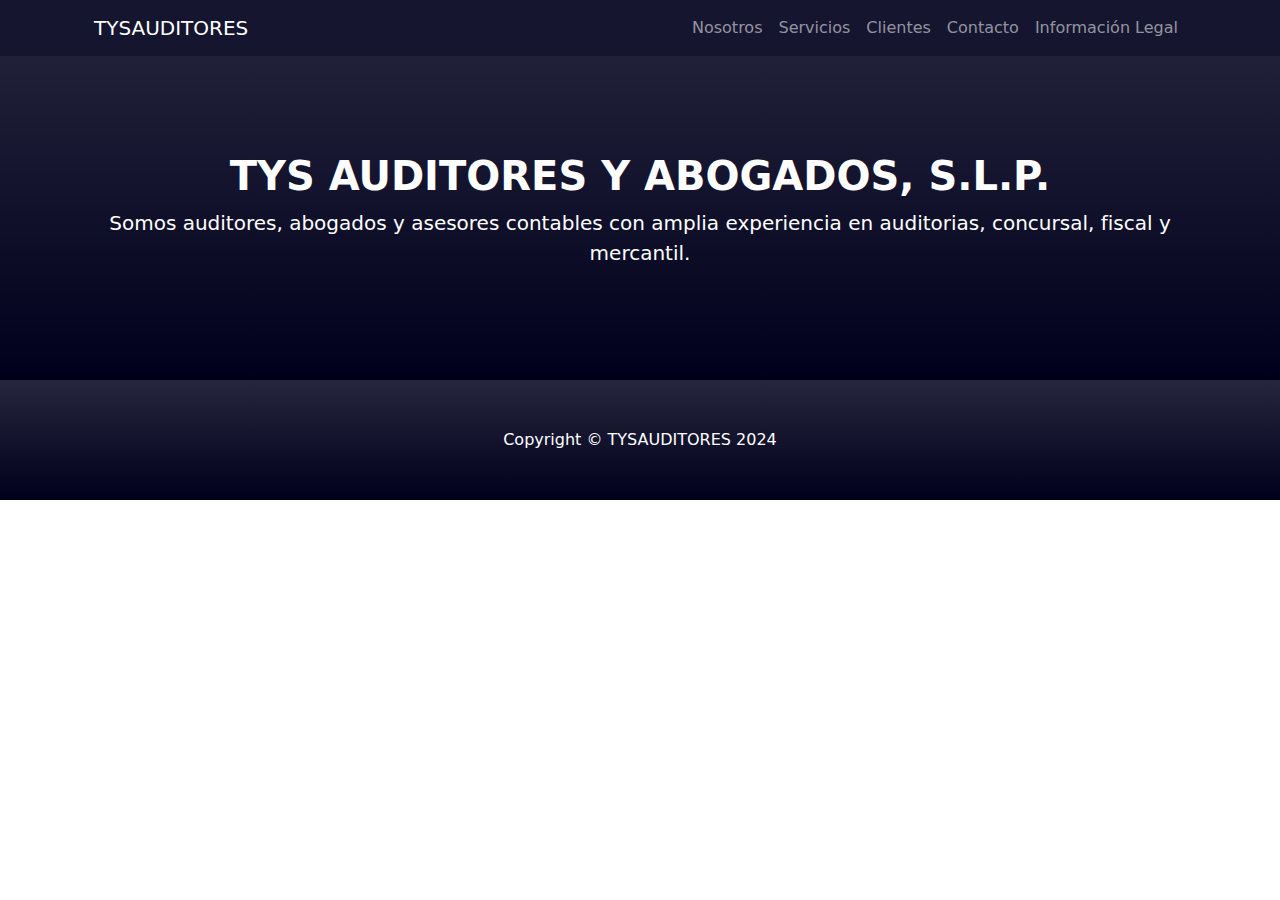
==== informacionlegal.html @ 45b48cac "color nav" ====
<!DOCTYPE html>
<html lang="es">
    <head>
        <meta charset="utf-8" />
        <meta name="viewport" content="width=device-width, initial-scale=1, shrink-to-fit=no" />
        <meta name="description" content="" />
        <meta name="author" content="" />
        <title>TYSAUDITORES S.L.P.</title>
        <link rel="icon" type="image/x-icon" href="assets/logo_tys.png" />
        <!-- Core theme CSS (includes Bootstrap)-->
        <link href="css/styles.css" rel="stylesheet" />
        <link href="css/miestilo.css" rel="stylesheet" />
    </head>
    <body id="page-top">
        <nav class="navbar navbar-expand-lg navbar-dark bs-dark fixed-top" id="mainNav">
            <div class="container px-4">
                <a class="navbar-brand" href="#page-top">TYSAUDITORES</a>
                <button class="navbar-toggler" type="button" data-bs-toggle="collapse" data-bs-target="#navbarResponsive" aria-controls="navbarResponsive" aria-expanded="false" aria-label="Toggle navigation"><span class="navbar-toggler-icon"></span></button>
                <div class="collapse navbar-collapse" id="navbarResponsive">
                    <ul class="navbar-nav ms-auto">
                        <li class="nav-item"><a class="nav-link" href="index.html#about">Nosotros</a></li>
                        <li class="nav-item"><a class="nav-link" href="index.html#services">Servicios</a></li>
                        <li class="nav-item"><a class="nav-link" href="index.html#clientes">Clientes</a></li>
                        <li class="nav-item"><a class="nav-link" href="index.html#contact">Contacto</a></li>
                        <li class="nav-item"><a class="nav-link" href="informacionlegal.html">Información Legal</a></li>
                    </ul>
                </div>
            </div>
        </nav>



   
     <!-- Header-->
     <header class="bg-primary bg-gradient text-white">
        <div class="container px-4 text-center">
            <h1 class="fw-bolder">TYS AUDITORES Y ABOGADOS, S.L.P.</h1>
            <p class="lead">Somos auditores, abogados y asesores contables con amplia experiencia en auditorias, concursal, fiscal y mercantil.</p>
            <!-- <a class="btn btn-lg btn-light" href="#about">Start scrolling!</a> -->
        </div>
    </header>
    <!-- About section-->
   
    <!-- Footer-->
    <footer class="py-5 bg-primary bg-gradient text-white">
        <div class="container px-4"><p class="m-0 text-center text-white">Copyright &copy; TYSAUDITORES 2024</p></div>
    </footer>
            <!-- Bootstrap core JS-->
            <script src="https://cdn.jsdelivr.net/npm/bootstrap@5.2.3/dist/js/bootstrap.bundle.min.js"></script>
            <!-- Core theme JS-->
            <script src="js/scripts.js"></script>
</html>
---- css/miestilo.css ----
.subrayado {
    text-decoration: underline;
    text-decoration-color: #000080;
}

.negrita {
    font-weight: bold;
}

nav {
    background-color: #15152F; /* Color de fondo personalizado */
}
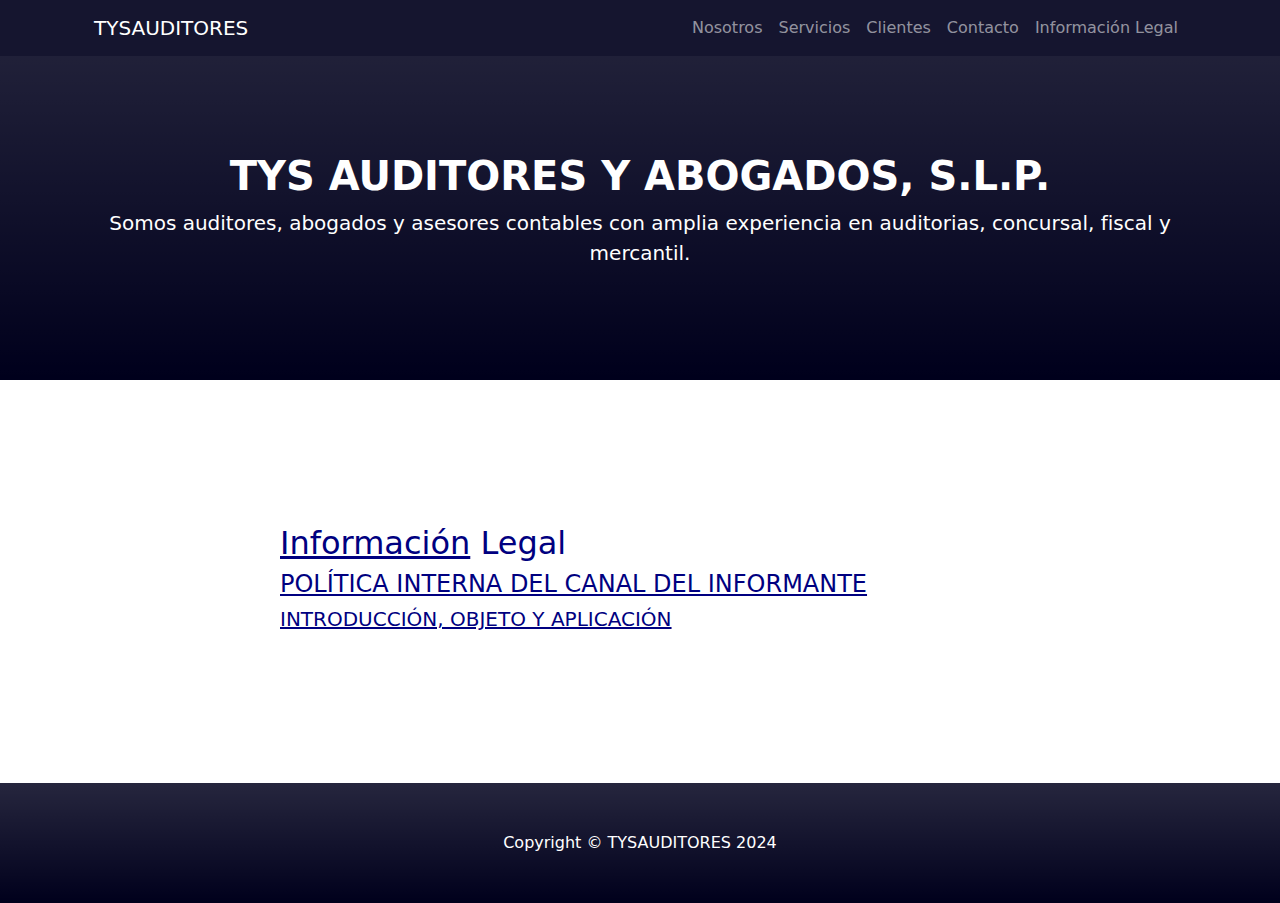
==== commit 78a2a8f0: "informacionLegal" ====
--- a/informacionlegal.html
+++ b/informacionlegal.html
@@ -28,9 +28,6 @@
             </div>
         </nav>
 
-
-
-   
      <!-- Header-->
      <header class="bg-primary bg-gradient text-white">
         <div class="container px-4 text-center">
@@ -39,7 +36,19 @@
             <!-- <a class="btn btn-lg btn-light" href="#about">Start scrolling!</a> -->
         </div>
     </header>
-    <!-- About section-->
+    <!-- Informacion legal section -->
+    <section id="informacionlegal">
+        <div class="container px-4">
+            <div class="row gx-4 justify-content-center">
+                <div class="col-lg-8">
+                    <h2><span class="subrayado">Información</span> Legal</h2>
+                    <h4 class="subrayado">POLÍTICA INTERNA DEL CANAL DEL INFORMANTE</h4>
+                    <h5 class="subrayado">INTRODUCCIÓN, OBJETO Y APLICACIÓN</h5>
+                </div>
+            </div>
+        </div>
+    </section>
+
    
     <!-- Footer-->
     <footer class="py-5 bg-primary bg-gradient text-white">
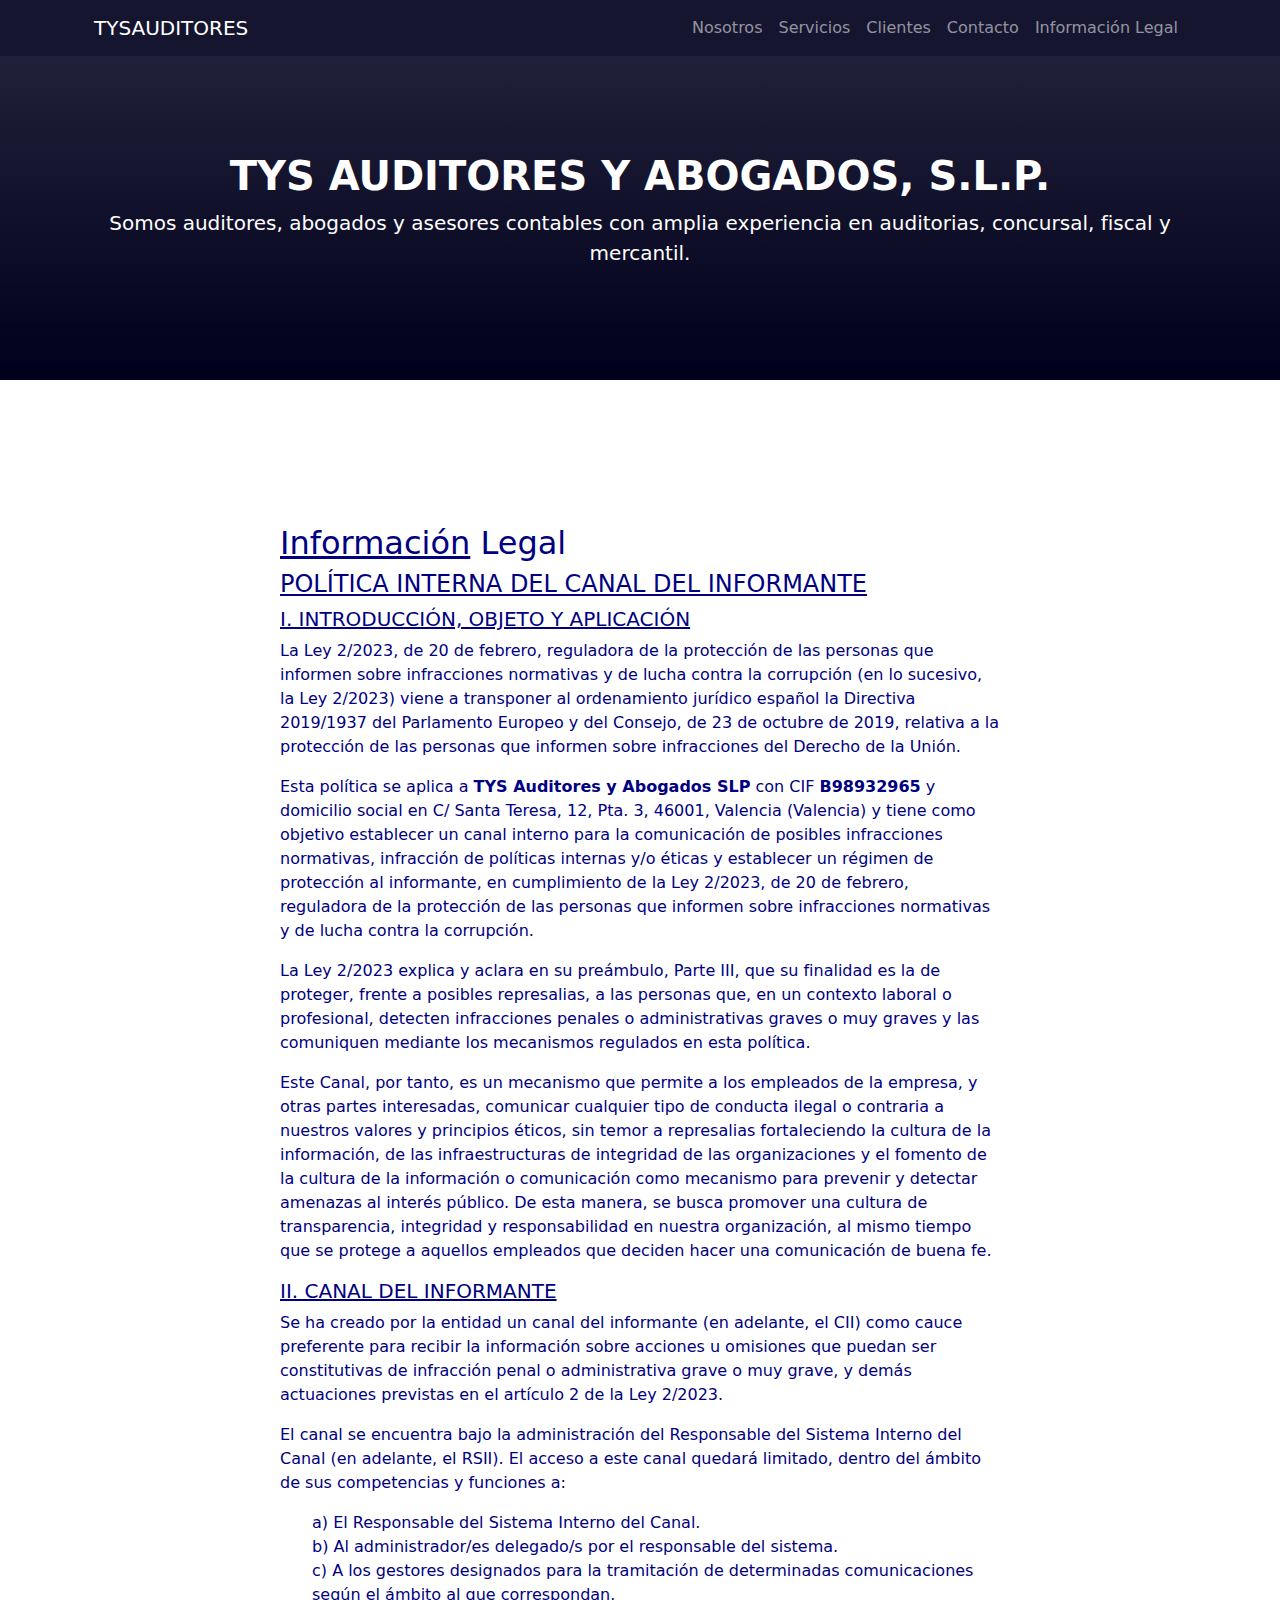
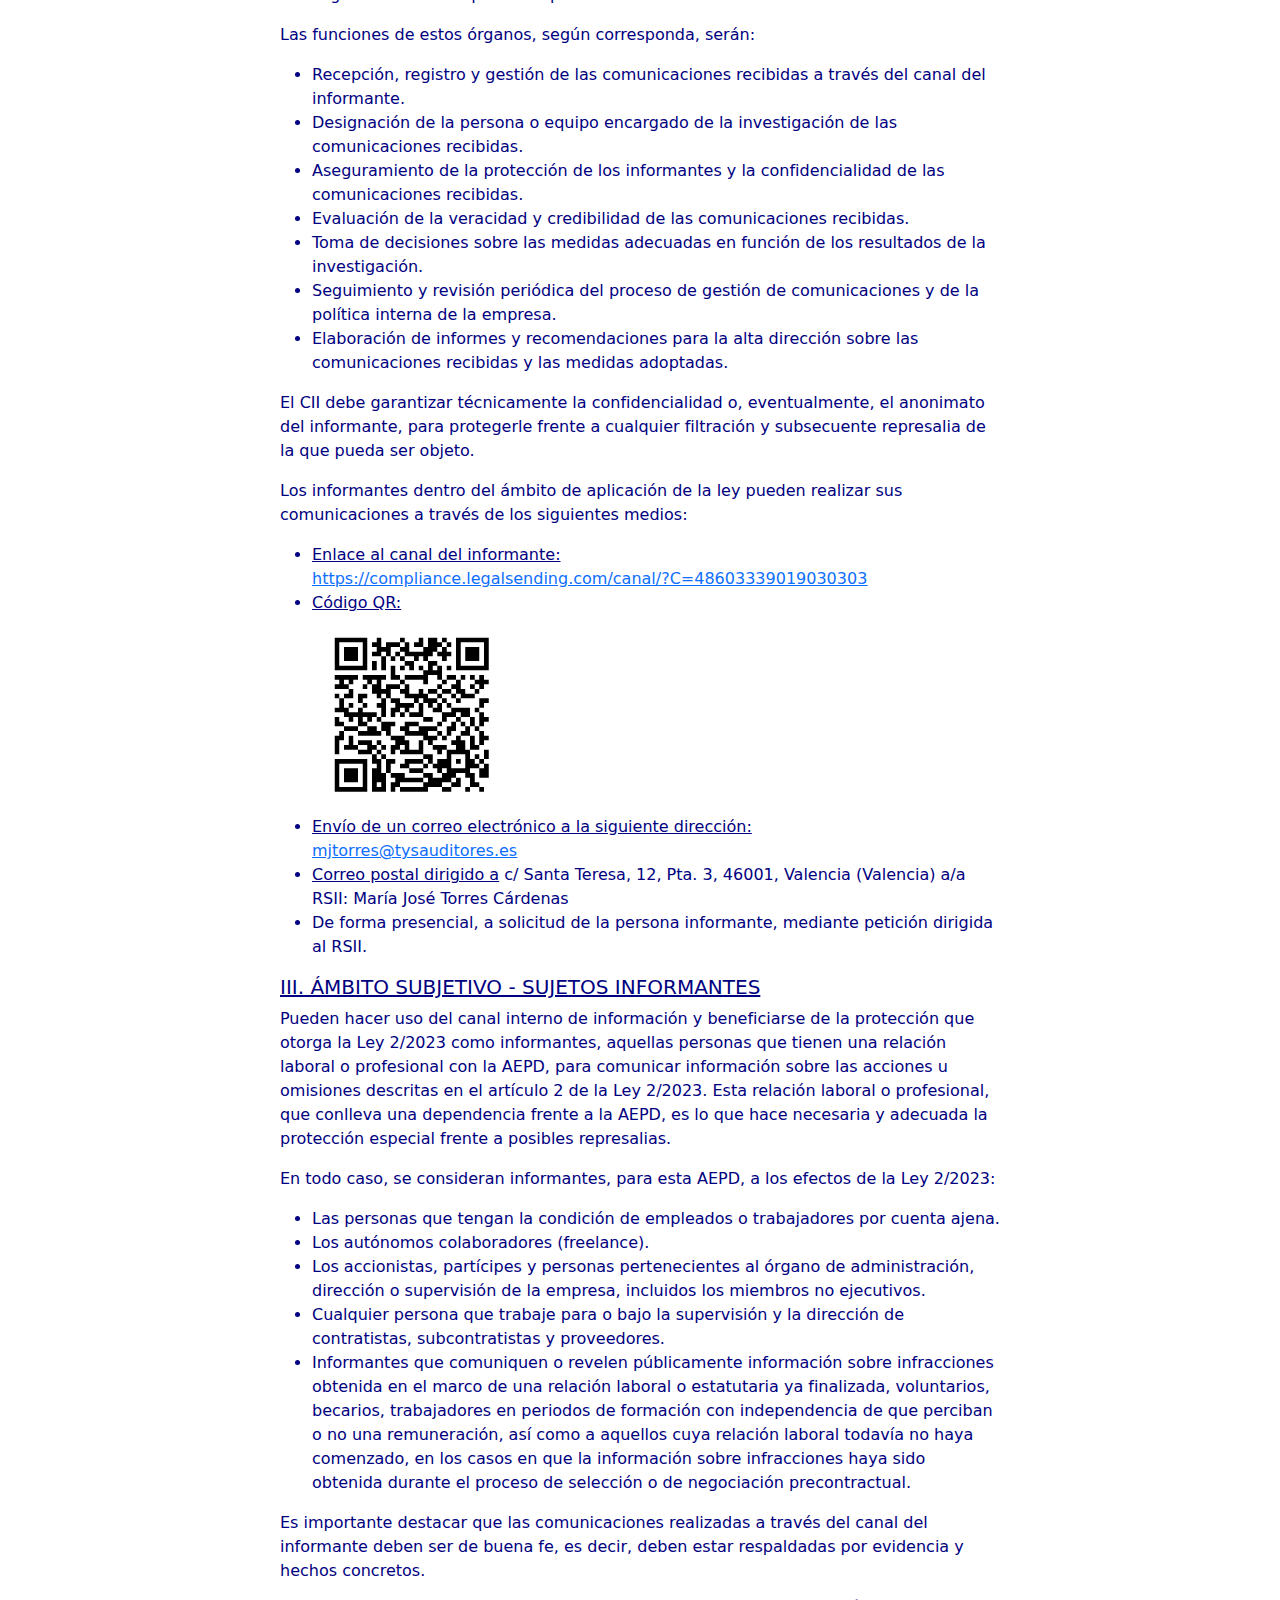
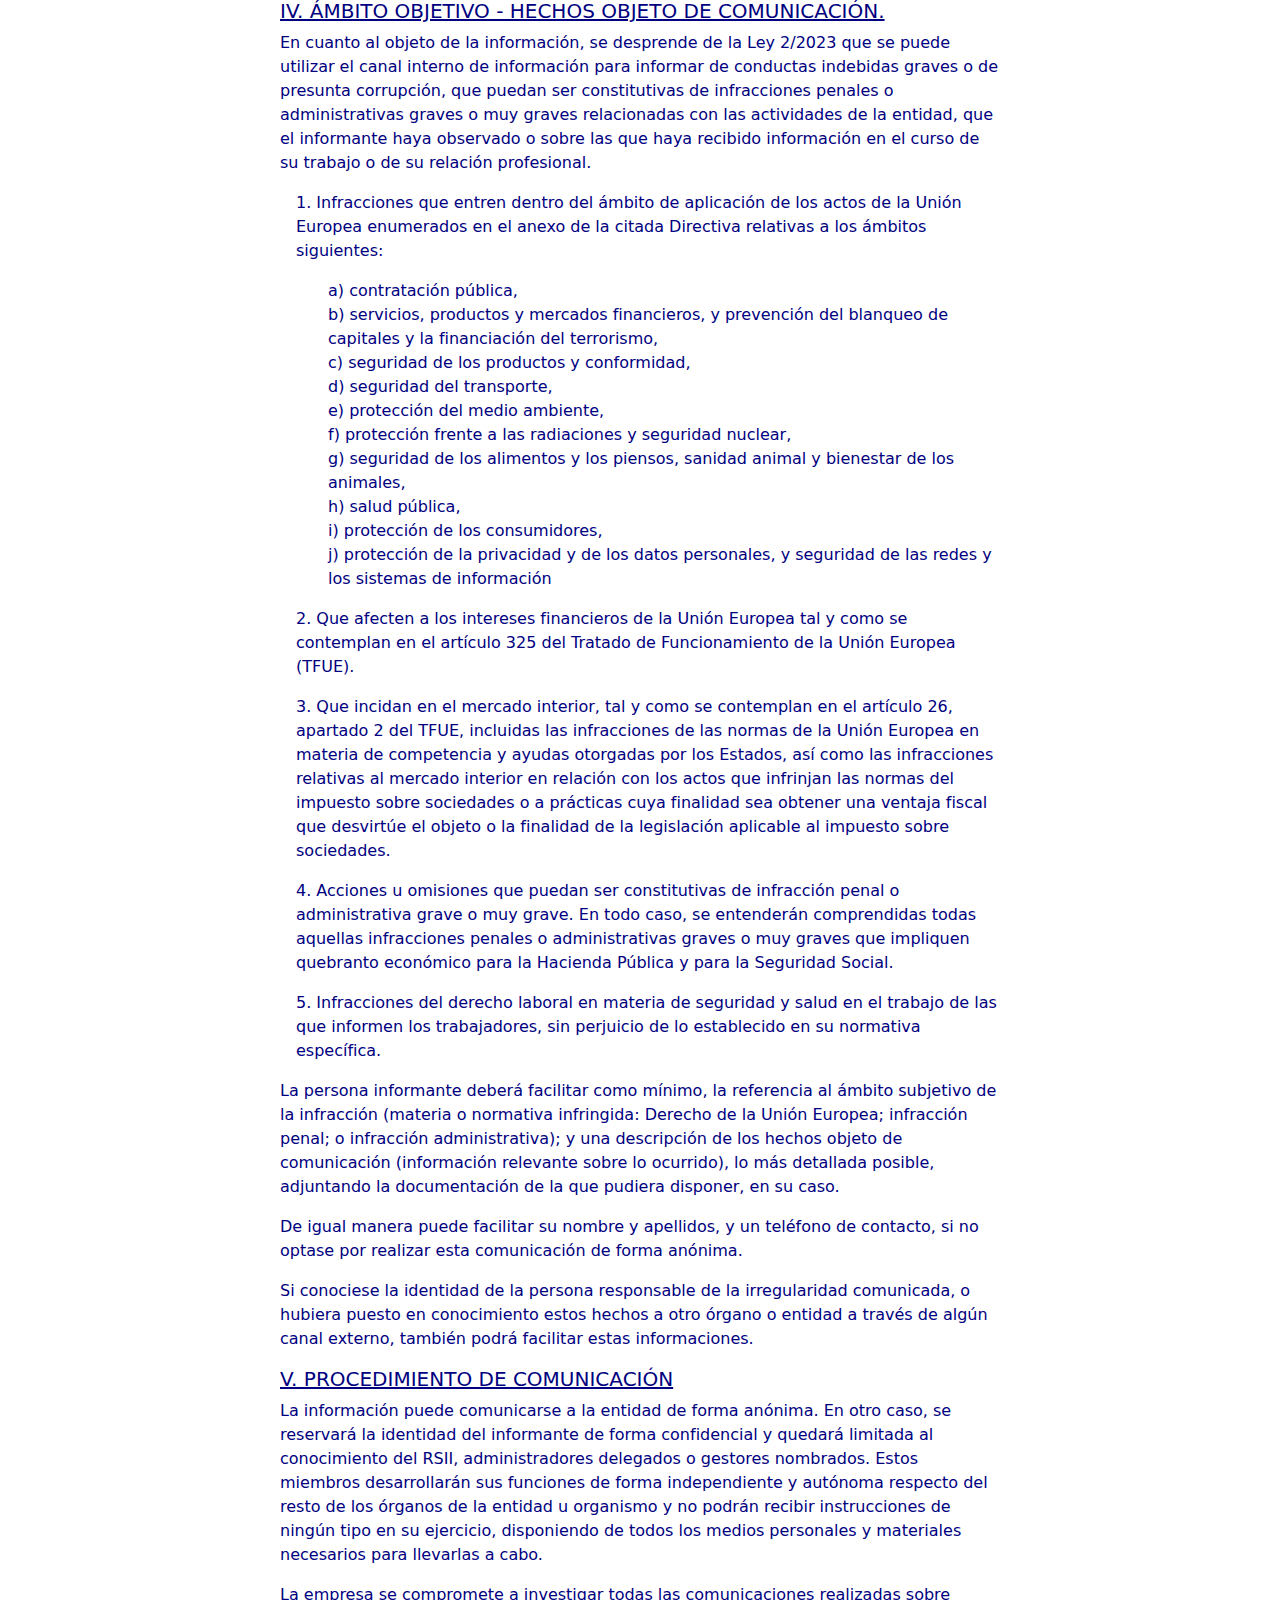
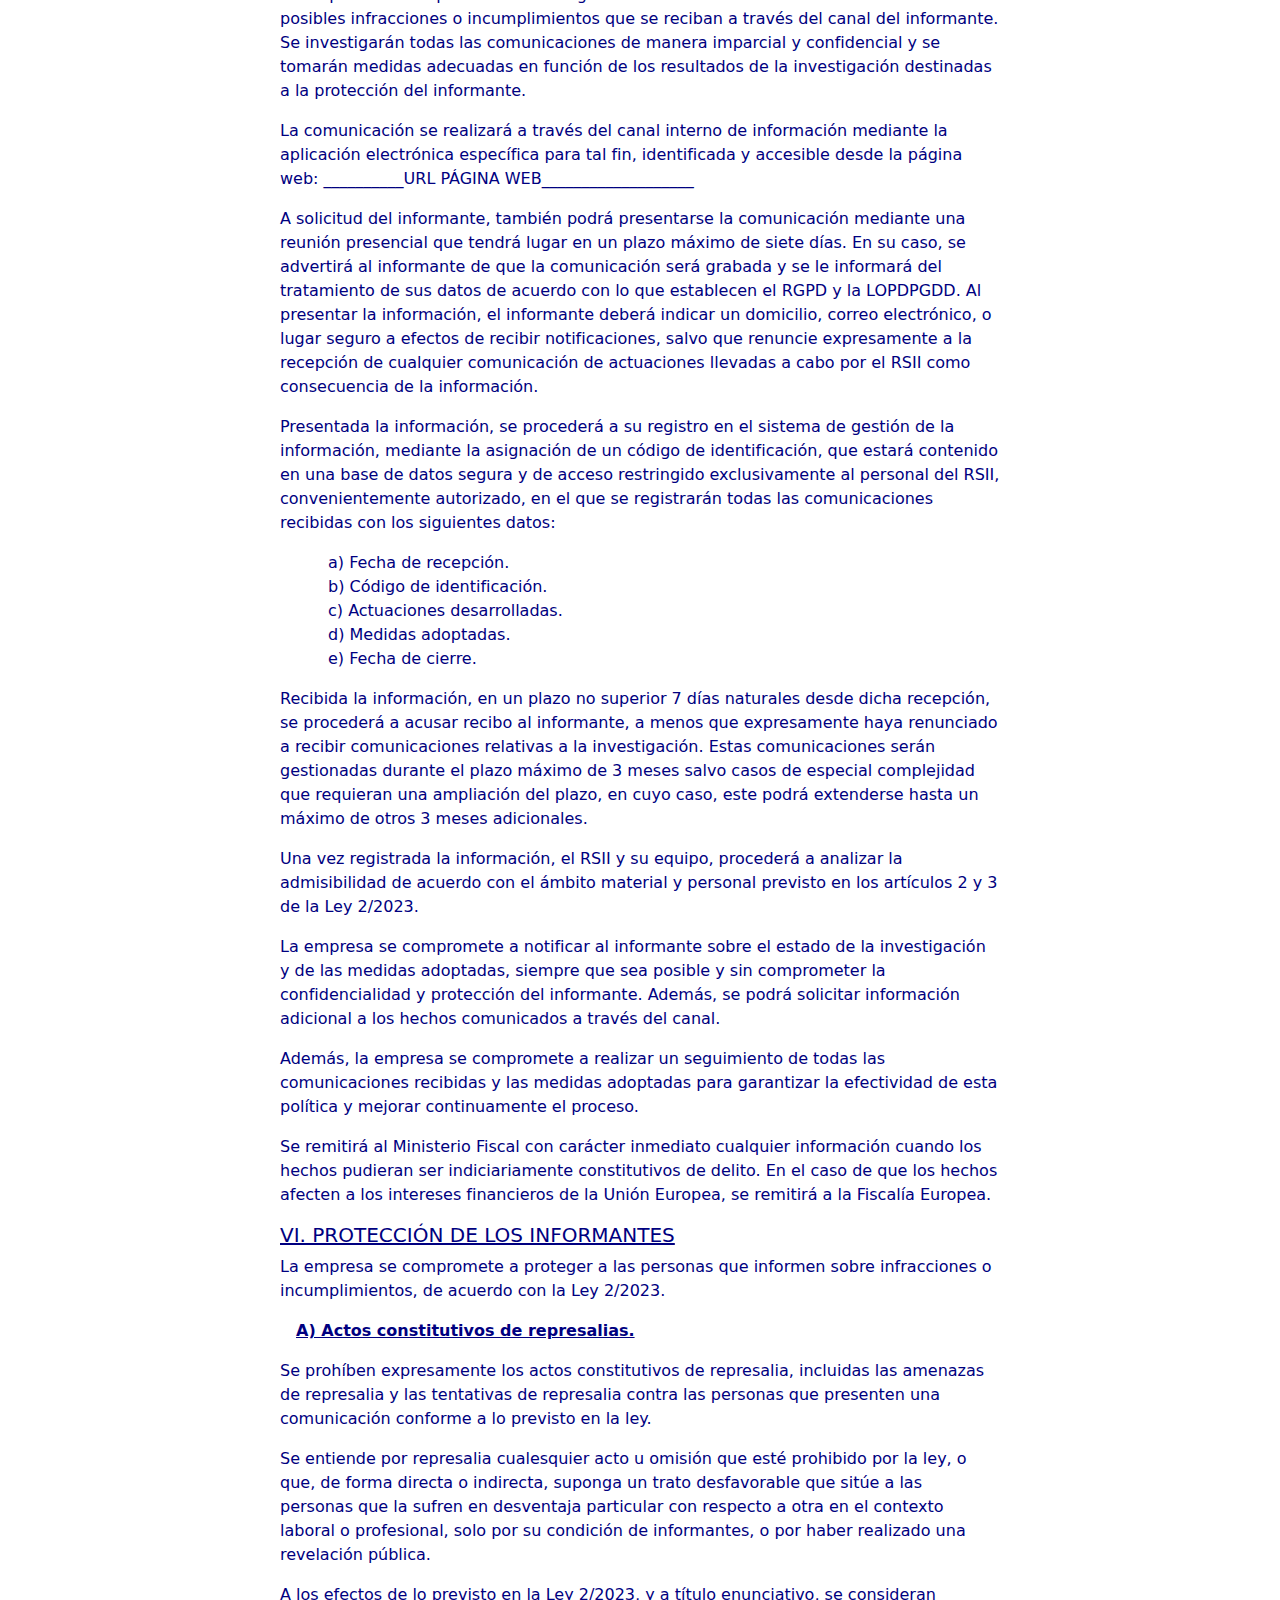
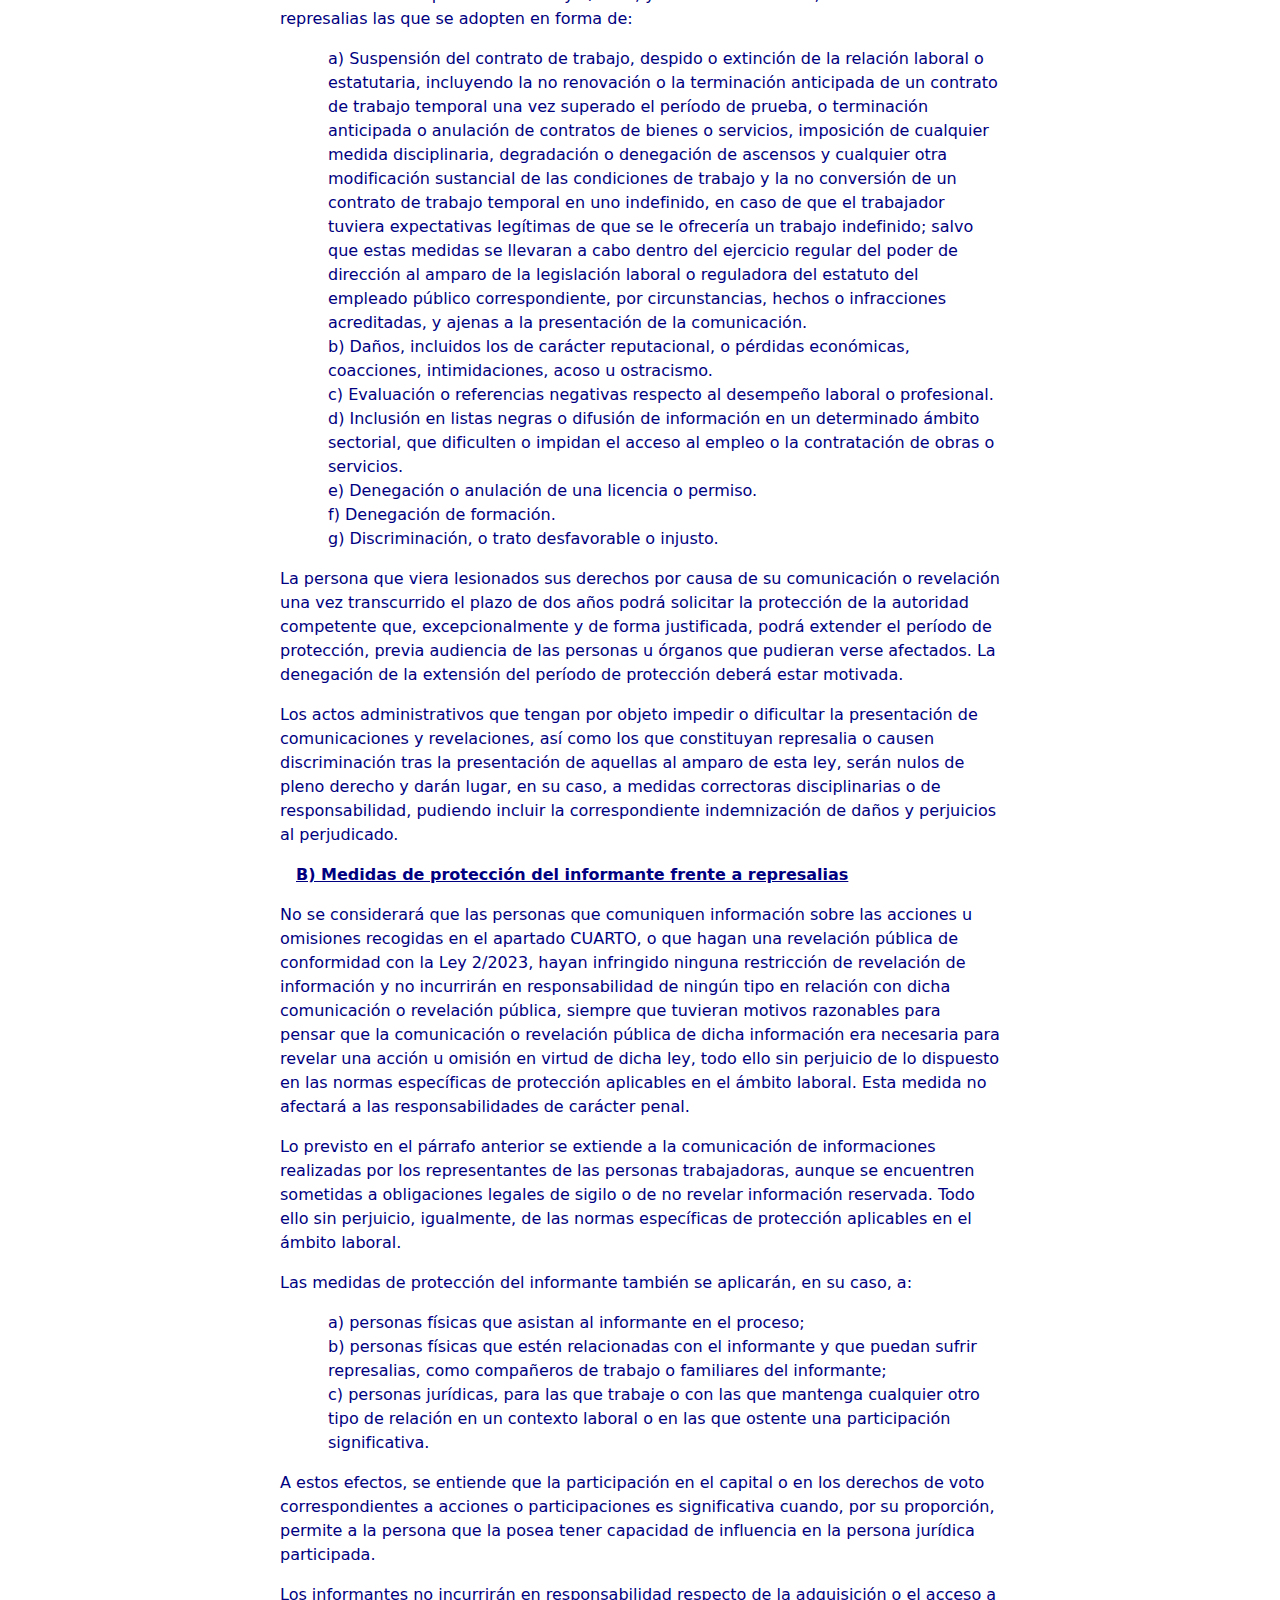
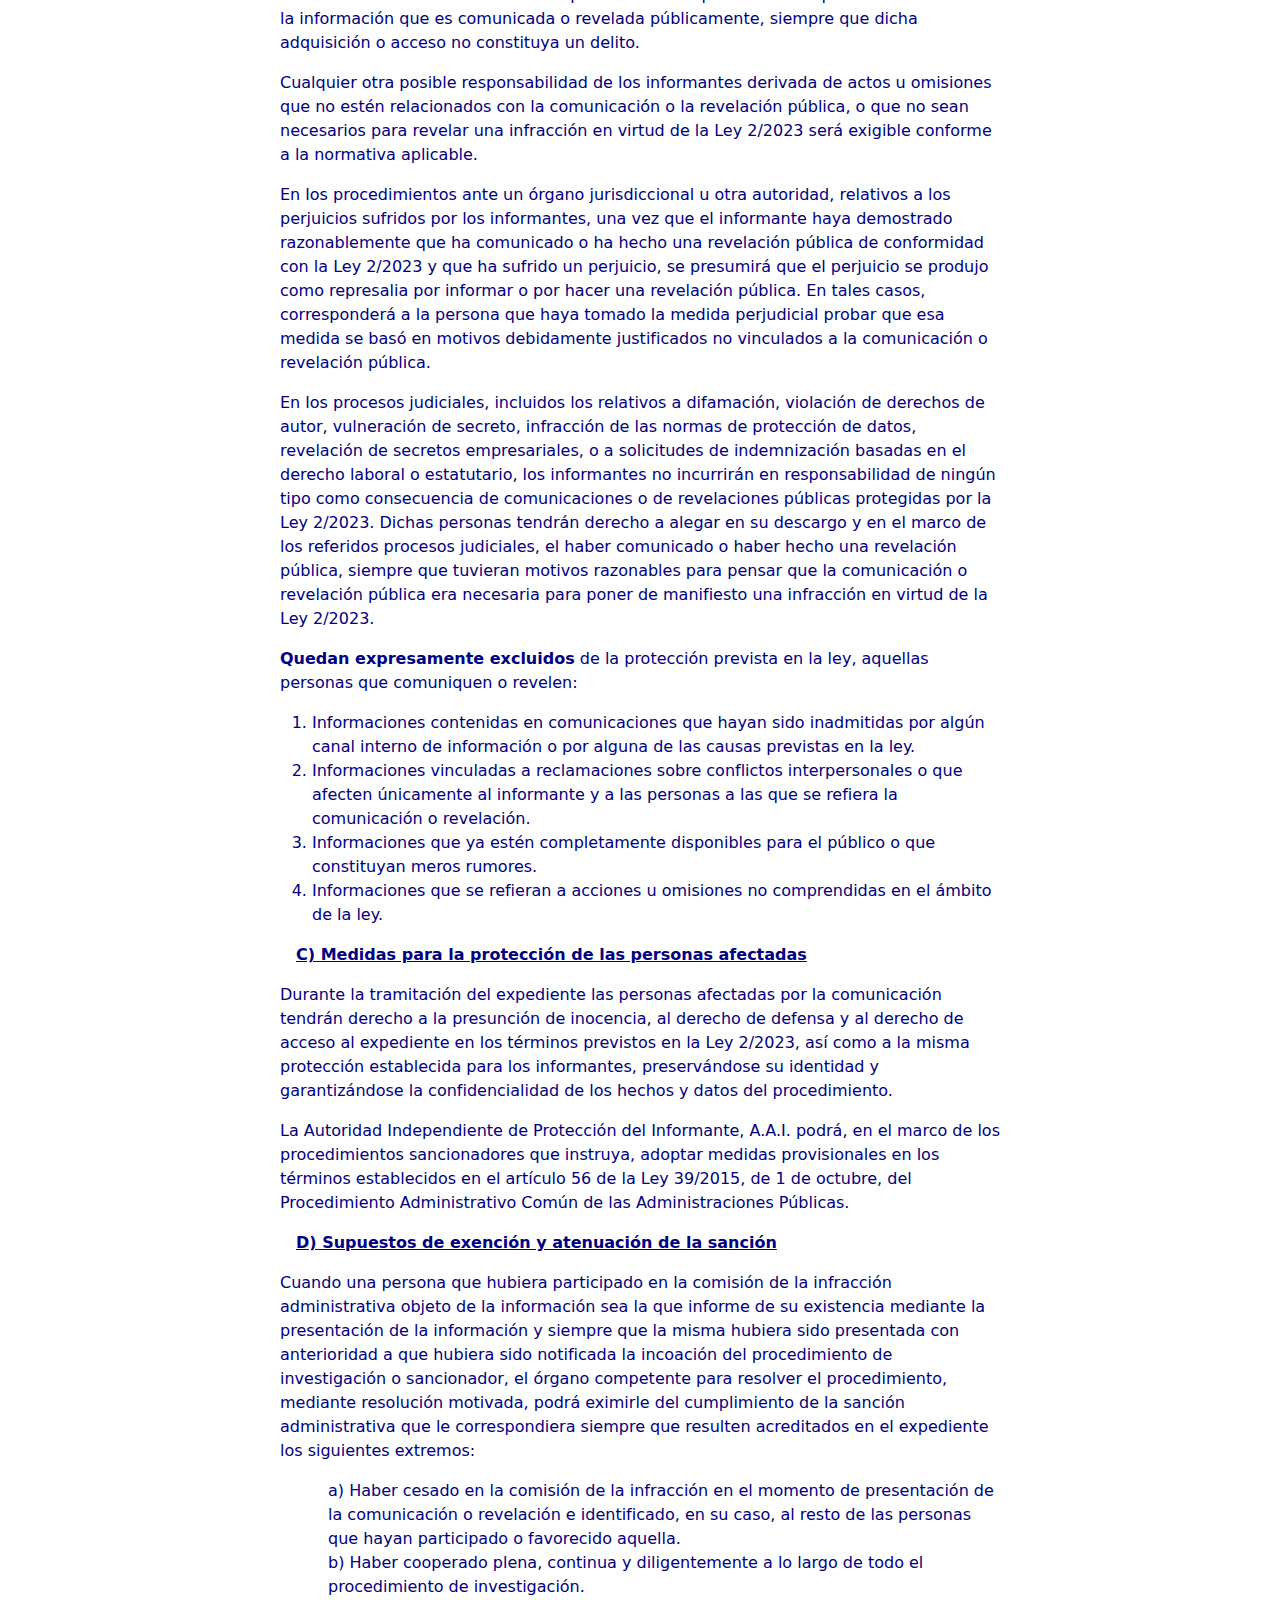
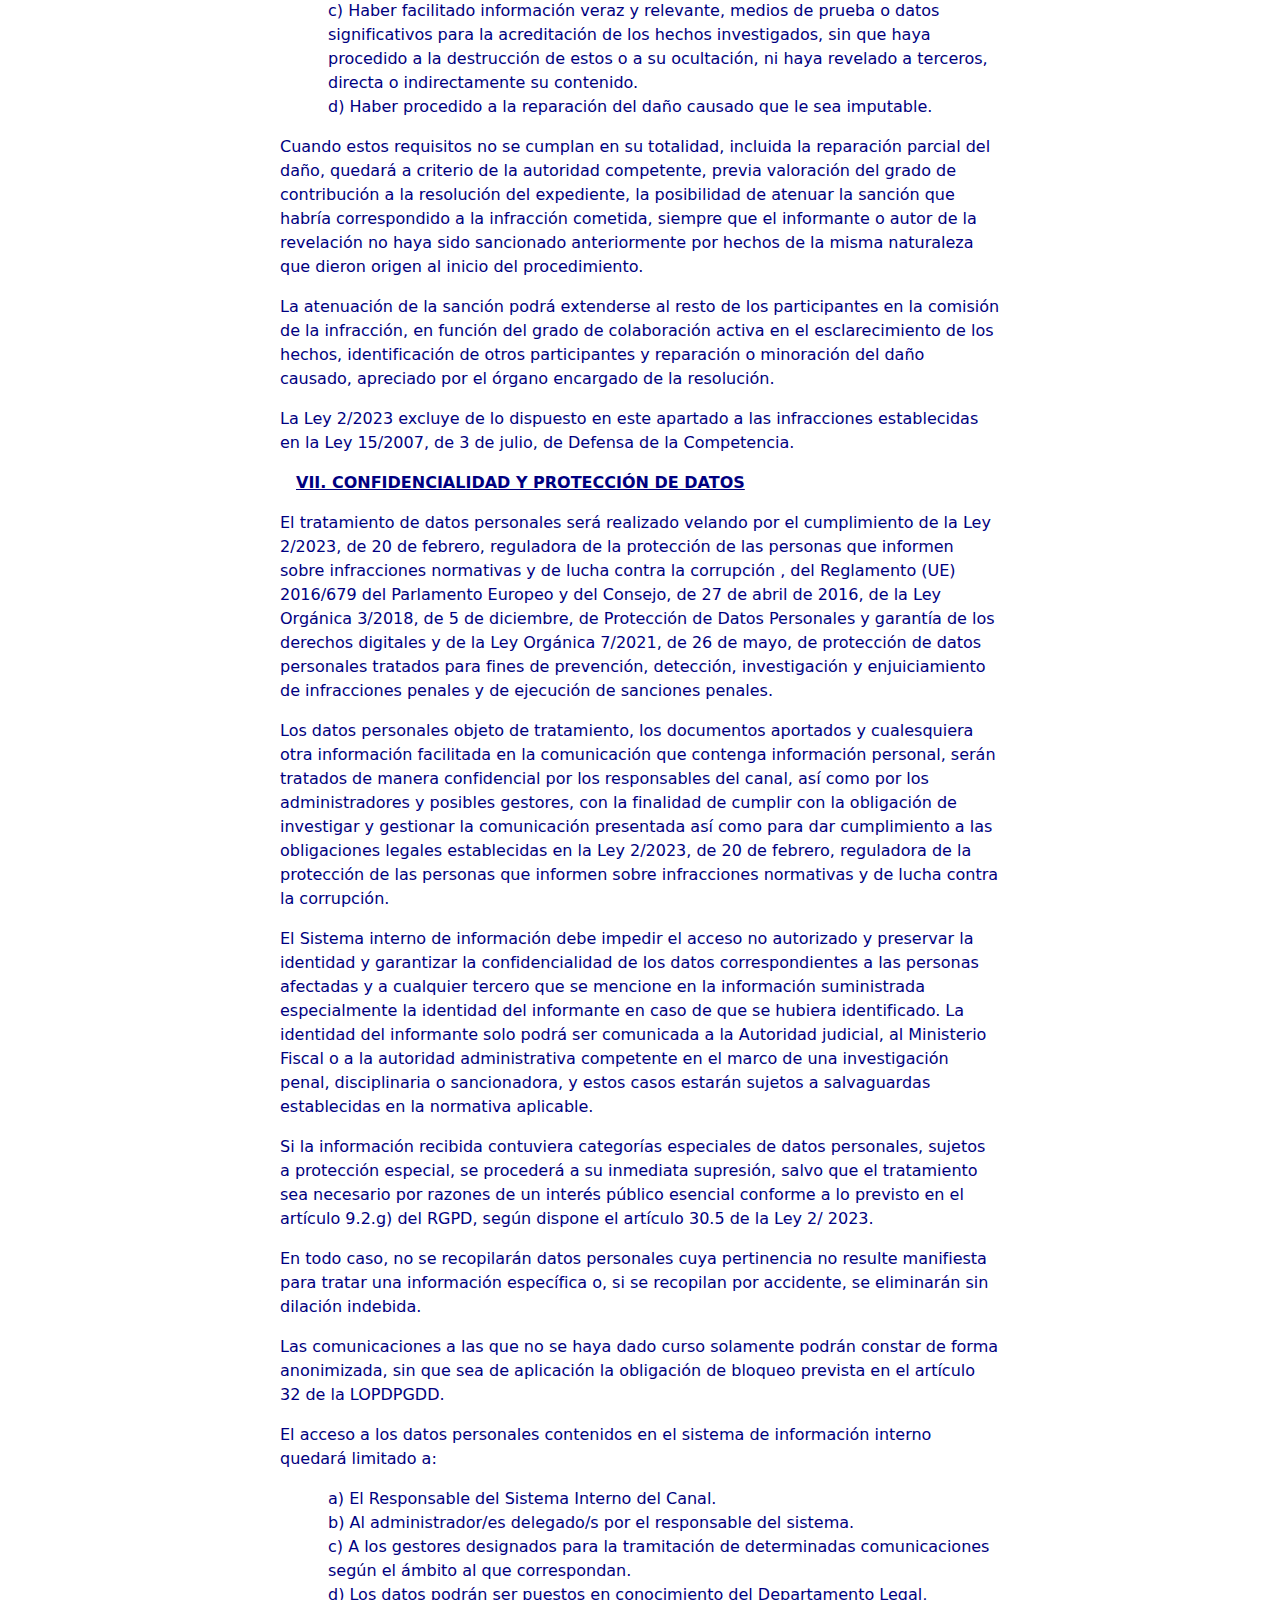
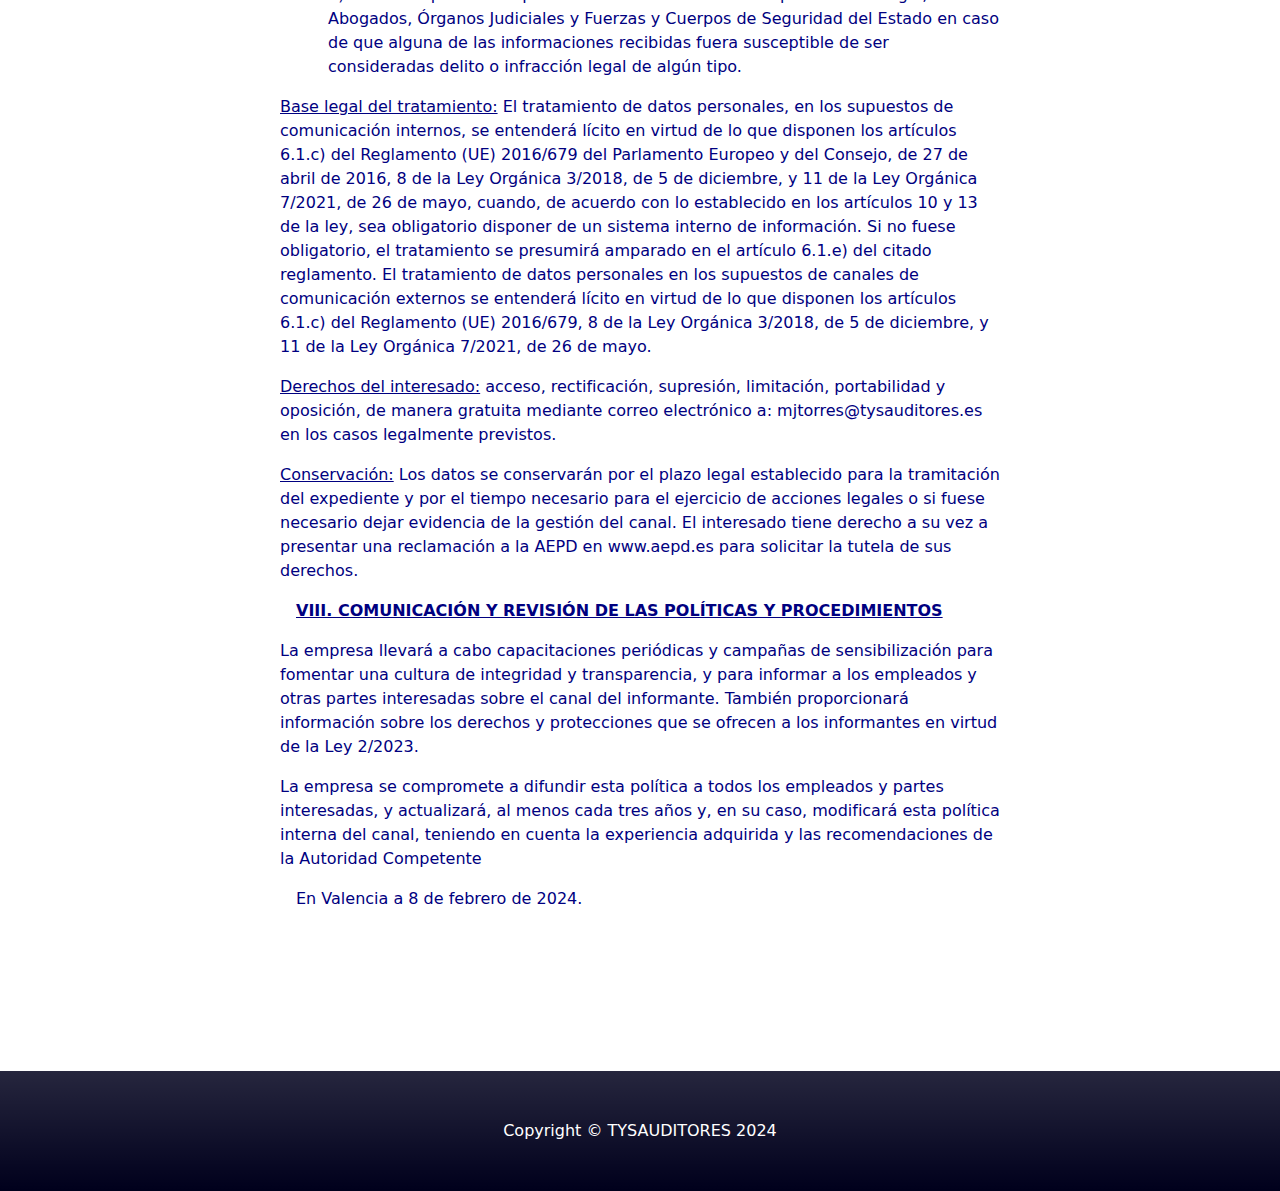
==== commit de58e818: "informacion legal" ====
--- a/informacionlegal.html
+++ b/informacionlegal.html
@@ -43,7 +43,323 @@
                 <div class="col-lg-8">
                     <h2><span class="subrayado">Información</span> Legal</h2>
                     <h4 class="subrayado">POLÍTICA INTERNA DEL CANAL DEL INFORMANTE</h4>
-                    <h5 class="subrayado">INTRODUCCIÓN, OBJETO Y APLICACIÓN</h5>
+                    <h5 class="subrayado">I. INTRODUCCIÓN, OBJETO Y APLICACIÓN</h5>
+                    <p>La Ley 2/2023, de 20 de febrero, reguladora de la protección de las personas que informen sobre infracciones
+                        normativas y de lucha contra la corrupción (en lo sucesivo, la Ley 2/2023) viene a transponer al ordenamiento
+                        jurídico español la Directiva 2019/1937 del Parlamento Europeo y del Consejo, de 23 de octubre de 2019, relativa a
+                        la protección de las personas que informen sobre infracciones del Derecho de la Unión. </p>
+                    <p>Esta política se aplica a <span class="negrita">TYS Auditores y Abogados SLP</span> con CIF <span class="negrita">B98932965</span> y domicilio social en C/ Santa Teresa, 12,
+                        Pta. 3, 46001, Valencia (Valencia) y tiene como objetivo establecer un canal interno para la comunicación de
+                        posibles infracciones normativas, infracción de políticas internas y/o éticas y establecer un régimen de protección
+                        al informante, en cumplimiento de la Ley 2/2023, de 20 de febrero, reguladora de la protección de las personas que
+                        informen sobre infracciones normativas y de lucha contra la corrupción.</p>
+                    <p>La Ley 2/2023 explica y aclara en su preámbulo, Parte III, que su finalidad es la de proteger, frente a posibles
+                        represalias, a las personas que, en un contexto laboral o profesional, detecten infracciones penales o
+                        administrativas graves o muy graves y las comuniquen mediante los mecanismos regulados en esta política.</p>
+                    <p>Este Canal, por tanto, es un mecanismo que permite a los empleados de la empresa, y otras partes interesadas,
+                        comunicar cualquier tipo de conducta ilegal o contraria a nuestros valores y principios éticos, sin temor a
+                        represalias fortaleciendo la cultura de la información, de las infraestructuras de integridad de las organizaciones
+                        y el fomento de la cultura de la información o comunicación como mecanismo para prevenir y detectar amenazas al
+                        interés público. De esta manera, se busca promover una cultura de transparencia, integridad y responsabilidad en
+                        nuestra organización, al mismo tiempo que se protege a aquellos empleados que deciden hacer una comunicación de
+                        buena fe.</p>
+                        <h5 class="subrayado">II. CANAL DEL INFORMANTE</h5>
+                        <p>Se ha creado por la entidad un canal del informante (en adelante, el CII) como cauce preferente para recibir la información sobre acciones u omisiones que puedan ser constitutivas de infracción penal o administrativa grave o muy grave, y demás actuaciones previstas en el artículo 2 de la Ley 2/2023.</p>
+                        <p>El canal se encuentra bajo la administración del Responsable del Sistema Interno del Canal (en adelante, el RSII). El acceso a este canal quedará limitado, dentro del ámbito de sus competencias y funciones a:
+                        <ul class="vinyeta">
+                            <li>a) El Responsable del Sistema Interno del Canal.</li>
+                            <li>b) Al administrador/es delegado/s por el responsable del sistema.</li>
+                            <li>c) A los gestores designados para la tramitación de determinadas comunicaciones según el ámbito al que correspondan.</li>
+                        </ul>
+                        </p>
+                        <p>Las funciones de estos órganos, según corresponda, serán:
+                            <ul>
+                                <li>Recepción, registro y gestión de las comunicaciones recibidas a través del canal del informante.</li>
+                                <li>Designación de la persona o equipo encargado de la investigación de las comunicaciones recibidas.</li>
+                                <li>Aseguramiento de la protección de los informantes y la confidencialidad de las comunicaciones recibidas.</li>
+                                <li>Evaluación de la veracidad y credibilidad de las comunicaciones recibidas.</li>
+                                <li>Toma de decisiones sobre las medidas adecuadas en función de los resultados de la investigación.</li>
+                                <li>Seguimiento y revisión periódica del proceso de gestión de comunicaciones y de la política interna de la empresa.</li>
+                                <li>Elaboración de informes y recomendaciones para la alta dirección sobre las comunicaciones recibidas y las medidas adoptadas.</li>
+                            </ul>
+                        </p>
+                        <p>El CII debe garantizar técnicamente la confidencialidad o, eventualmente, el anonimato del informante, para protegerle frente a cualquier filtración y subsecuente represalia de la que pueda ser objeto.</p>
+                        <p>Los informantes dentro del ámbito de aplicación de la ley pueden realizar sus comunicaciones a través de los siguientes medios:</p>
+                        <p>
+                            <ul>
+                                <li class="subrayado">Enlace al canal del informante: <br/> <a href="https://compliance.legalsending.com/canal/?C=48603339019030303">https://compliance.legalsending.com/canal/?C=48603339019030303</a></li>
+                                <li class="subrayado">Código QR:</li><img src="./assets/QR.png" alt"QRCode" />
+                                <li class="subrayado">Envío de un correo electrónico a la siguiente dirección:<br/><a href="mailto:mjtorres@tysauditores.es">mjtorres@tysauditores.es</a></li>
+                                <li><span class="subrayado">Correo postal dirigido a</span> c/ Santa Teresa, 12, Pta. 3, 46001, Valencia (Valencia) a/a RSII: María José Torres Cárdenas</li>
+                                <li>De forma presencial, a solicitud de la persona informante, mediante petición dirigida al RSII.</li>
+                            </ul>
+                        </p>
+                        <h5 class="subrayado">III. ÁMBITO SUBJETIVO - SUJETOS INFORMANTES</h5>
+                        <p>Pueden hacer uso del canal interno de información y beneficiarse de la protección que otorga la Ley 2/2023 como
+                            informantes, aquellas personas que tienen una relación laboral o profesional con la AEPD, para comunicar información
+                            sobre las acciones u omisiones descritas en el artículo 2 de la Ley 2/2023. Esta relación laboral o profesional, que
+                            conlleva una dependencia frente a la AEPD, es lo que hace necesaria y adecuada la protección especial frente a
+                            posibles represalias. </p>
+                        <p>En todo caso, se consideran informantes, para esta AEPD, a los efectos de la Ley 2/2023:
+                            <ul>
+                                <li>Las personas que tengan la condición de empleados o trabajadores por cuenta ajena.</li>
+                                <li>Los autónomos colaboradores (freelance).</li>
+                                <li>Los accionistas, partícipes y personas pertenecientes al órgano de administración, dirección o supervisión de la empresa, incluidos los miembros no ejecutivos.</li>
+                                <li>Cualquier persona que trabaje para o bajo la supervisión y la dirección de contratistas, subcontratistas y proveedores.</li>
+                                <li>Informantes que comuniquen o revelen públicamente información sobre infracciones obtenida en el marco de una
+                                    relación laboral o estatutaria ya finalizada, voluntarios, becarios, trabajadores en periodos de formación con
+                                    independencia de que perciban o no una remuneración, así como a aquellos cuya relación laboral todavía no haya
+                                    comenzado, en los casos en que la información sobre infracciones haya sido obtenida durante el proceso de selección
+                                    o de negociación precontractual.</li>
+                            </ul>
+                        </p>
+                        <p>Es importante destacar que las comunicaciones realizadas a través del canal del informante deben ser de buena fe, es decir, deben estar respaldadas por evidencia y hechos concretos.</p>
+                        <h5 class="subrayado">IV. ÁMBITO OBJETIVO - HECHOS OBJETO DE COMUNICACIÓN.</h5>
+                        <p>En cuanto al objeto de la información, se desprende de la Ley 2/2023 que se puede utilizar el canal interno de información para informar de conductas indebidas graves o de presunta corrupción, que puedan ser constitutivas de infracciones penales o administrativas graves o muy graves relacionadas con las actividades de la entidad, que el informante haya observado o sobre las que haya recibido información en el curso de su trabajo o de su relación profesional.</p>
+                        <p class="sangria">1.	Infracciones que entren dentro del ámbito de aplicación de los actos de la Unión Europea enumerados en el anexo de la citada Directiva relativas a los ámbitos siguientes:
+                            <ul class="sangria vinyeta">
+                                <li>a) contratación pública, </li>
+                                <li>b) servicios, productos y mercados financieros, y prevención del blanqueo de capitales y la financiación del terrorismo, </li>
+                                <li>c) seguridad de los productos y conformidad,</li>
+                                <li>d) seguridad del transporte, </li>
+                                <li>e) protección del medio ambiente, </li>
+                                <li>f) protección frente a las radiaciones y seguridad nuclear, </li>
+                                <li>g) seguridad de los alimentos y los piensos, sanidad animal y bienestar de los animales, </li>
+                                <li>h) salud pública, </li>
+                                <li>i) protección de los consumidores, </li>
+                                <li>j) protección de la privacidad y de los datos personales, y seguridad de las redes y los sistemas de información</li>
+                            </ul>
+                        </p>
+                        <p class="sangria">2. Que afecten a los intereses financieros de la Unión Europea tal y como se contemplan en el artículo 325 del Tratado de Funcionamiento de la Unión Europea (TFUE).</p>
+                        <p class="sangria">3. Que incidan en el mercado interior, tal y como se contemplan en el artículo 26, apartado 2 del TFUE, incluidas las
+                            infracciones de las normas de la Unión Europea en materia de competencia y ayudas otorgadas por los Estados, así
+                            como las infracciones relativas al mercado interior en relación con los actos que infrinjan las normas del impuesto
+                            sobre sociedades o a prácticas cuya finalidad sea obtener una ventaja fiscal que desvirtúe el objeto o la finalidad
+                            de la legislación aplicable al impuesto sobre sociedades.</p>
+                        <p class="sangria">4. Acciones u omisiones que puedan ser constitutivas de infracción penal o administrativa grave o muy grave. En todo
+                            caso, se entenderán comprendidas todas aquellas infracciones penales o administrativas graves o muy graves que
+                            impliquen quebranto económico para la Hacienda Pública y para la Seguridad Social.</p>
+                        <p class="sangria">5. Infracciones del derecho laboral en materia de seguridad y salud en el trabajo de las que informen los trabajadores, sin perjuicio de lo establecido en su normativa específica.</p>
+                        <p>La persona informante deberá facilitar como mínimo, la referencia al ámbito subjetivo de la infracción (materia o
+                            normativa infringida: Derecho de la Unión Europea; infracción penal; o infracción administrativa); y una descripción
+                            de los hechos objeto de comunicación (información relevante sobre lo ocurrido), lo más detallada posible, adjuntando
+                            la documentación de la que pudiera disponer, en su caso.</p>
+                        <p>De igual manera puede facilitar su nombre y apellidos, y un teléfono de contacto, si no optase por realizar esta comunicación de forma anónima.</p>
+                        <p>Si conociese la identidad de la persona responsable de la irregularidad comunicada, o hubiera puesto en conocimiento estos hechos a otro órgano o entidad a través de algún canal externo, también podrá facilitar estas informaciones.</p>
+                        <h5 class="subrayado">V. PROCEDIMIENTO DE COMUNICACIÓN</h5>
+                        <p>La información puede comunicarse a la entidad de forma anónima. En otro caso, se reservará la identidad del
+                            informante de forma confidencial y quedará limitada al conocimiento del RSII, administradores delegados o gestores
+                            nombrados. Estos miembros desarrollarán sus funciones de forma independiente y autónoma respecto del resto de los
+                            órganos de la entidad u organismo y no podrán recibir instrucciones de ningún tipo en su ejercicio, disponiendo de
+                            todos los medios personales y materiales necesarios para llevarlas a cabo. </p>
+                        <p>La empresa se compromete a investigar todas las comunicaciones realizadas sobre posibles infracciones o
+                            incumplimientos que se reciban a través del canal del informante. Se investigarán todas las comunicaciones de manera
+                            imparcial y confidencial y se tomarán medidas adecuadas en función de los resultados de la investigación destinadas
+                            a la protección del informante.</p>
+                            <p>La comunicación se realizará a través del canal interno de información mediante la aplicación electrónica específica para tal fin, identificada y accesible desde la página web: __________URL PÁGINA WEB___________________</p>
+                        <p>A solicitud del informante, también podrá presentarse la comunicación mediante una reunión presencial que tendrá
+                            lugar en un plazo máximo de siete días. En su caso, se advertirá al informante de que la comunicación será grabada y
+                            se le informará del tratamiento de sus datos de acuerdo con lo que establecen el RGPD y la LOPDPGDD. Al presentar la
+                            información, el informante deberá indicar un domicilio, correo electrónico, o lugar seguro a efectos de recibir
+                            notificaciones, salvo que renuncie expresamente a la recepción de cualquier comunicación de actuaciones llevadas a
+                            cabo por el RSII como consecuencia de la información. </p>
+                        <p>Presentada la información, se procederá a su registro en el sistema de gestión de la información, mediante la
+                            asignación de un código de identificación, que estará contenido en una base de datos segura y de acceso restringido
+                            exclusivamente al personal del RSII, convenientemente autorizado, en el que se registrarán todas las comunicaciones
+                            recibidas con los siguientes datos: 
+                            <ul class="sangria vinyeta">
+                                <li>a) Fecha de recepción.</li>
+                                <li>b) Código de identificación.</li>
+                                <li>c) Actuaciones desarrolladas.</li>
+                                <li>d) Medidas adoptadas.</li>
+                                <li>e) Fecha de cierre.</li>
+                            </ul>
+                        </p>
+                        <p>Recibida la información, en un plazo no superior 7 días naturales desde dicha recepción, se procederá a acusar recibo al
+                        informante, a menos que expresamente haya renunciado a recibir comunicaciones relativas a la investigación. Estas
+                        comunicaciones serán gestionadas durante el plazo máximo de 3 meses salvo casos de especial complejidad que requieran
+                        una ampliación del plazo, en cuyo caso, este podrá extenderse hasta un máximo de otros 3 meses adicionales.</p>
+                        <p>Una vez registrada la información, el RSII y su equipo, procederá a analizar la admisibilidad de acuerdo con el ámbito material y personal previsto en los artículos 2 y 3 de la Ley 2/2023. </p>
+                        <p>La empresa se compromete a notificar al informante sobre el estado de la investigación y de las medidas adoptadas,
+                        siempre que sea posible y sin comprometer la confidencialidad y protección del informante. Además, se podrá solicitar
+                        información adicional a los hechos comunicados a través del canal.</p>
+                        <p>Además, la empresa se compromete a realizar un seguimiento de todas las comunicaciones recibidas y las medidas adoptadas para garantizar la efectividad de esta política y mejorar continuamente el proceso. </p>
+                        <p>Se remitirá al Ministerio Fiscal con carácter inmediato cualquier información cuando los hechos pudieran ser
+                        indiciariamente constitutivos de delito. En el caso de que los hechos afecten a los intereses financieros de la Unión
+                        Europea, se remitirá a la Fiscalía Europea.</p>
+                        <h5 class="subrayado">VI. PROTECCIÓN DE LOS INFORMANTES</h5>
+                        <p>La empresa se compromete a proteger a las personas que informen sobre infracciones o incumplimientos, de acuerdo con la Ley 2/2023.</p>
+                        <p class="sangria negrita subrayado">A) Actos constitutivos de represalias.</p>
+                        <p>Se prohíben expresamente los actos constitutivos de represalia, incluidas las amenazas de represalia y las tentativas de represalia contra las personas que presenten una comunicación conforme a lo previsto en la ley.</p>
+                        <p>Se entiende por represalia cualesquier acto u omisión que esté prohibido por la ley, o que, de forma directa o
+                            indirecta, suponga un trato desfavorable que sitúe a las personas que la sufren en desventaja particular con
+                            respecto a otra en el contexto laboral o profesional, solo por su condición de informantes, o por haber realizado
+                            una revelación pública.</p>
+                        <p>A los efectos de lo previsto en la Ley 2/2023, y a título enunciativo, se consideran represalias las que se adopten en forma de:</p>
+                        <ul class="sangria vinyeta">
+                           <li>a) Suspensión del contrato de trabajo, despido o extinción de la relación laboral o estatutaria, incluyendo la no
+                        renovación o la terminación anticipada de un contrato de trabajo temporal una vez superado el período de prueba,
+                        o terminación anticipada o anulación de contratos de bienes o servicios, imposición de cualquier medida
+                        disciplinaria, degradación o denegación de ascensos y cualquier otra modificación sustancial de las condiciones
+                        de trabajo y la no conversión de un contrato de trabajo temporal en uno indefinido, en caso de que el trabajador
+                        tuviera expectativas legítimas de que se le ofrecería un trabajo indefinido; salvo que estas medidas se llevaran
+                        a cabo dentro del ejercicio regular del poder de dirección al amparo de la legislación laboral o reguladora del
+                        estatuto del empleado público correspondiente, por circunstancias, hechos o infracciones acreditadas, y ajenas a
+                        la presentación de la comunicación.
+                            </li>
+                            <li>b) Daños, incluidos los de carácter reputacional, o pérdidas económicas, coacciones, intimidaciones, acoso u ostracismo. </li>
+                            <li>c) Evaluación o referencias negativas respecto al desempeño laboral o profesional. </li>
+                            <li>d) Inclusión en listas negras o difusión de información en un determinado ámbito sectorial, que dificulten o impidan el acceso al empleo o la contratación de obras o servicios. </li>
+                            <li>e) Denegación o anulación de una licencia o permiso. </li>
+                            <li>f) Denegación de formación. </li>
+                            <li>g) Discriminación, o trato desfavorable o injusto.</li>
+                        </ul>
+                        <p>La persona que viera lesionados sus derechos por causa de su comunicación o revelación una vez transcurrido el plazo
+                            de dos años podrá solicitar la protección de la autoridad competente que, excepcionalmente y de forma justificada,
+                            podrá extender el período de protección, previa audiencia de las personas u órganos que pudieran verse afectados. La
+                            denegación de la extensión del período de protección deberá estar motivada.</p>
+                        <p>Los actos administrativos que tengan por objeto impedir o dificultar la presentación de comunicaciones y
+                            revelaciones, así como los que constituyan represalia o causen discriminación tras la presentación de aquellas al
+                            amparo de esta ley, serán nulos de pleno derecho y darán lugar, en su caso, a medidas correctoras disciplinarias o
+                            de responsabilidad, pudiendo incluir la correspondiente indemnización de daños y perjuicios al perjudicado.</p>
+                        <p class="sangria negrita subrayado">B) Medidas de protección del informante frente a represalias</p>
+                        <p>No se considerará que las personas que comuniquen información sobre las acciones u omisiones recogidas en el apartado
+                            CUARTO, o que hagan una revelación pública de conformidad con la Ley 2/2023, hayan infringido ninguna restricción de
+                            revelación de información y no incurrirán en responsabilidad de ningún tipo en relación con dicha comunicación o
+                            revelación pública, siempre que tuvieran motivos razonables para pensar que la comunicación o revelación pública de
+                            dicha información era necesaria para revelar una acción u omisión en virtud de dicha ley, todo ello sin perjuicio de
+                            lo dispuesto en las normas específicas de protección aplicables en el ámbito laboral. Esta medida no afectará a las
+                            responsabilidades de carácter penal.</p>
+                        <p>Lo previsto en el párrafo anterior se extiende a la comunicación de informaciones realizadas por los representantes
+                            de las personas trabajadoras, aunque se encuentren sometidas a obligaciones legales de sigilo o de no revelar
+                            información reservada. Todo ello sin perjuicio, igualmente, de las normas específicas de protección aplicables en el
+                            ámbito laboral.</p>
+                        <p>Las medidas de protección del informante también se aplicarán, en su caso, a: 
+                            <ul class="sangria vinyeta">
+                                <li>a) personas físicas que asistan al informante en el proceso; </li>
+                                <li>b) personas físicas que estén relacionadas con el informante y que puedan sufrir represalias, como compañeros de trabajo o familiares del informante; </li>
+                                <li>c) personas jurídicas, para las que trabaje o con las que mantenga cualquier otro tipo de relación en un contexto laboral o en las que ostente una participación significativa. </li>
+                            </ul>
+                        </p>
+                        <p>A estos efectos, se entiende que la participación en el capital o en los derechos de voto correspondientes a acciones
+                            o participaciones es significativa cuando, por su proporción, permite a la persona que la posea tener capacidad de
+                            influencia en la persona jurídica participada. </p>
+                        <p>Los informantes no incurrirán en responsabilidad respecto de la adquisición o el acceso a la información que es
+                            comunicada o revelada públicamente, siempre que dicha adquisición o acceso no constituya un delito. </p>
+                        <p>Cualquier otra posible responsabilidad de los informantes derivada de actos u omisiones que no estén relacionados con
+                            la comunicación o la revelación pública, o que no sean necesarios para revelar una infracción en virtud de la Ley
+                            2/2023 será exigible conforme a la normativa aplicable.</p>
+                        <p>En los procedimientos ante un órgano jurisdiccional u otra autoridad, relativos a los perjuicios sufridos por los
+                            informantes, una vez que el informante haya demostrado razonablemente que ha comunicado o ha hecho una revelación
+                            pública de conformidad con la Ley 2/2023 y que ha sufrido un perjuicio, se presumirá que el perjuicio se produjo
+                            como represalia por informar o por hacer una revelación pública. En tales casos, corresponderá a la persona que haya
+                            tomado la medida perjudicial probar que esa medida se basó en motivos debidamente justificados no vinculados a la
+                            comunicación o revelación pública.</p>
+                        <p>En los procesos judiciales, incluidos los relativos a difamación, violación de derechos de autor, vulneración de
+                            secreto, infracción de las normas de protección de datos, revelación de secretos empresariales, o a solicitudes de
+                            indemnización basadas en el derecho laboral o estatutario, los informantes no incurrirán en responsabilidad de
+                            ningún tipo como consecuencia de comunicaciones o de revelaciones públicas protegidas por la Ley 2/2023. Dichas
+                            personas tendrán derecho a alegar en su descargo y en el marco de los referidos procesos judiciales, el haber
+                            comunicado o haber hecho una revelación pública, siempre que tuvieran motivos razonables para pensar que la
+                            comunicación o revelación pública era necesaria para poner de manifiesto una infracción en virtud de la Ley 2/2023.</p>
+                        <p><span class="negrita">Quedan expresamente excluidos</span> de la protección prevista en la ley, aquellas personas que comuniquen o revelen: </p>
+                        <ol type="1">
+                            <li>Informaciones contenidas en comunicaciones que hayan sido inadmitidas por algún canal interno de información o por alguna de las causas previstas en la ley. </li>
+                            <li>Informaciones vinculadas a reclamaciones sobre conflictos interpersonales o que afecten únicamente al informante y a las personas a las que se refiera la comunicación o revelación. </li>
+                            <li>Informaciones que ya estén completamente disponibles para el público o que constituyan meros rumores. </li>
+                            <li>Informaciones que se refieran a acciones u omisiones no comprendidas en el ámbito de la ley.</li>
+                        </ol>
+                        <p class="negrita subrayado sangria">C)	Medidas para la protección de las personas afectadas</p>
+                        <p>Durante la tramitación del expediente las personas afectadas por la comunicación tendrán derecho a la presunción de
+                            inocencia, al derecho de defensa y al derecho de acceso al expediente en los términos previstos en la Ley 2/2023,
+                            así como a la misma protección establecida para los informantes, preservándose su identidad y garantizándose la
+                            confidencialidad de los hechos y datos del procedimiento.</p>
+                        <p>La Autoridad Independiente de Protección del Informante, A.A.I. podrá, en el marco de los procedimientos
+                            sancionadores que instruya, adoptar medidas provisionales en los términos establecidos en el artículo 56 de la Ley
+                            39/2015, de 1 de octubre, del Procedimiento Administrativo Común de las Administraciones Públicas.</p>
+                        <p class="negrita subrayado sangria">D) Supuestos de exención y atenuación de la sanción</p>
+                        <p>Cuando una persona que hubiera participado en la comisión de la infracción administrativa objeto de la información
+                            sea la que informe de su existencia mediante la presentación de la información y siempre que la misma hubiera sido
+                            presentada con anterioridad a que hubiera sido notificada la incoación del procedimiento de investigación o
+                            sancionador, el órgano competente para resolver el procedimiento, mediante resolución motivada, podrá eximirle del
+                            cumplimiento de la sanción administrativa que le correspondiera siempre que resulten acreditados en el expediente
+                            los siguientes extremos:</p>
+                        <p>
+                            <ul class="sangria vinyeta">
+                                <li>a) Haber cesado en la comisión de la infracción en el momento de presentación de la comunicación o revelación e identificado, en su caso, al resto de las personas que hayan participado o favorecido aquella. </li>
+                                <li>b) Haber cooperado plena, continua y diligentemente a lo largo de todo el procedimiento de investigación. </li>
+                                <li>c) Haber facilitado información veraz y relevante, medios de prueba o datos significativos para la acreditación de los
+                                    hechos investigados, sin que haya procedido a la destrucción de estos o a su ocultación, ni haya revelado a
+                                    terceros, directa o indirectamente su contenido.</li>
+                                <li>d) Haber procedido a la reparación del daño causado que le sea imputable. </li>
+                            </ul>
+                        </p>
+                        <p>Cuando estos requisitos no se cumplan en su totalidad, incluida la reparación parcial del daño, quedará a criterio de
+                            la autoridad competente, previa valoración del grado de contribución a la resolución del expediente, la posibilidad
+                            de atenuar la sanción que habría correspondido a la infracción cometida, siempre que el informante o autor de la
+                            revelación no haya sido sancionado anteriormente por hechos de la misma naturaleza que dieron origen al inicio del
+                            procedimiento.</p>
+                        <p>La atenuación de la sanción podrá extenderse al resto de los participantes en la comisión de la infracción, en
+                            función del grado de colaboración activa en el esclarecimiento de los hechos, identificación de otros participantes
+                            y reparación o minoración del daño causado, apreciado por el órgano encargado de la resolución.</p>
+                        <p>La Ley 2/2023 excluye de lo dispuesto en este apartado a las infracciones establecidas en la Ley 15/2007, de 3 de julio, de Defensa de la Competencia.</p>
+                        <p class="negrita subrayado sangria">VII. CONFIDENCIALIDAD Y PROTECCIÓN DE DATOS</p>
+                        <p>El tratamiento de datos personales será realizado velando por el cumplimiento de la Ley 2/2023, de 20 de febrero,
+                            reguladora de la protección de las personas que informen sobre infracciones normativas y de lucha contra la
+                            corrupción , del Reglamento (UE) 2016/679 del Parlamento Europeo y del Consejo, de 27 de abril de 2016, de la Ley
+                            Orgánica 3/2018, de 5 de diciembre, de Protección de Datos Personales y garantía de los derechos digitales y de la
+                            Ley Orgánica 7/2021, de 26 de mayo, de protección de datos personales tratados para fines de prevención, detección,
+                            investigación y enjuiciamiento de infracciones penales y de ejecución de sanciones penales.</p>
+                        <p>Los datos personales objeto de tratamiento, los documentos aportados y cualesquiera otra información facilitada en la
+                            comunicación que contenga información personal, serán tratados de manera confidencial por los responsables del
+                            canal, así como por los administradores y posibles gestores, con la finalidad de cumplir con la obligación de
+                            investigar y gestionar la comunicación presentada así como para dar cumplimiento a las obligaciones legales
+                            establecidas en la Ley 2/2023, de 20 de febrero, reguladora de la protección de las personas que informen sobre
+                            infracciones normativas y de lucha contra la corrupción.</p>
+                        <p>El Sistema interno de información debe impedir el acceso no autorizado y preservar la identidad y garantizar la
+                            confidencialidad de los datos correspondientes a las personas afectadas y a cualquier tercero que se mencione en la
+                            información suministrada especialmente la identidad del informante en caso de que se hubiera identificado. La
+                            identidad del informante solo podrá ser comunicada a la Autoridad judicial, al Ministerio Fiscal o a la autoridad
+                            administrativa competente en el marco de una investigación penal, disciplinaria o sancionadora, y estos casos
+                            estarán sujetos a salvaguardas establecidas en la normativa aplicable.</p>
+                        <p>Si la información recibida contuviera categorías especiales de datos personales, sujetos a protección especial, se
+                            procederá a su inmediata supresión, salvo que el tratamiento sea necesario por razones de un interés público
+                            esencial conforme a lo previsto en el artículo 9.2.g) del RGPD, según dispone el artículo 30.5 de la Ley 2/ 2023.</p>
+                        <p>En todo caso, no se recopilarán datos personales cuya pertinencia no resulte manifiesta para tratar una información específica o, si se recopilan por accidente, se eliminarán sin dilación indebida.</p>
+                        <p>Las comunicaciones a las que no se haya dado curso solamente podrán constar de forma anonimizada, sin que sea de aplicación la obligación de bloqueo prevista en el artículo 32 de la LOPDPGDD.</p>
+                        <p>El acceso a los datos personales contenidos en el sistema de información interno quedará limitado a: 
+                            <ul class="vinyeta sangria">
+                                <li>a) El Responsable del Sistema Interno del Canal.</li>
+                                <li>b) Al administrador/es delegado/s por el responsable del sistema.</li>
+                                <li>c) A los gestores designados para la tramitación de determinadas comunicaciones según el ámbito al que correspondan.</li>
+                                <li>d) Los datos podrán ser puestos en conocimiento del Departamento Legal, Abogados, Órganos Judiciales y Fuerzas y
+                                    Cuerpos de Seguridad del Estado en caso de que alguna de las informaciones recibidas fuera susceptible de ser
+                                    consideradas delito o infracción legal de algún tipo.</li>
+                            </ul>
+                        </p>
+                        <p><span class="subrayado">Base legal del tratamiento:</span> El tratamiento de datos personales, en los supuestos de
+                            comunicación internos, se entenderá lícito en virtud de lo que disponen los artículos 6.1.c) del Reglamento (UE)
+                            2016/679 del Parlamento Europeo y del Consejo, de 27 de abril de 2016, 8 de la Ley Orgánica 3/2018, de 5 de
+                            diciembre, y 11 de la Ley Orgánica 7/2021, de 26 de mayo, cuando, de acuerdo con lo establecido en los artículos 10
+                            y 13 de la ley, sea obligatorio disponer de un sistema interno de información. Si no fuese obligatorio, el
+                            tratamiento se presumirá amparado en el artículo 6.1.e) del citado reglamento. El tratamiento de datos personales en
+                            los supuestos de canales de comunicación externos se entenderá lícito en virtud de lo que disponen los artículos
+                            6.1.c) del Reglamento (UE) 2016/679, 8 de la Ley Orgánica 3/2018, de 5 de diciembre, y 11 de la Ley Orgánica 7/2021,
+                            de 26 de mayo.</p>
+                        <p><span class="subrayado">Derechos del interesado:</span> acceso, rectificación, supresión, limitación, portabilidad y oposición, de manera gratuita mediante correo electrónico a: mjtorres@tysauditores.es en los casos legalmente previstos.</p>
+                        <p><span class="subrayado">Conservación:</span> Los datos se conservarán por el plazo legal establecido para la
+                            tramitación del expediente y por el tiempo necesario para el ejercicio de acciones legales o si fuese necesario
+                            dejar evidencia de la gestión del canal. El interesado tiene derecho a su vez a presentar una reclamación a la AEPD
+                            en www.aepd.es para solicitar la tutela de sus derechos.</p>
+                        <p class="negrita subrayado sangria">VIII. COMUNICACIÓN Y REVISIÓN DE LAS POLÍTICAS Y PROCEDIMIENTOS</p>
+                        <p>La empresa llevará a cabo capacitaciones periódicas y campañas de sensibilización para fomentar una cultura de
+                            integridad y transparencia, y para informar a los empleados y otras partes interesadas sobre el canal del
+                            informante. También proporcionará información sobre los derechos y protecciones que se ofrecen a los informantes en
+                            virtud de la Ley 2/2023.</p>
+                        <p>La empresa se compromete a difundir esta política a todos los empleados y partes interesadas, y actualizará, al menos
+                            cada tres años y, en su caso, modificará esta política interna del canal, teniendo en cuenta la experiencia
+                            adquirida y las recomendaciones de la Autoridad Competente</p>
+                        <p class="sangria">En Valencia a 8 de febrero de 2024.</p>
                 </div>
             </div>
         </div>
--- a/css/miestilo.css
+++ b/css/miestilo.css
@@ -9,4 +9,12 @@
 
 nav {
     background-color: #15152F; /* Color de fondo personalizado */
+}
+
+.vinyeta {
+    list-style-type: none;
+}
+
+.sangria {
+    margin-left:1em;
 }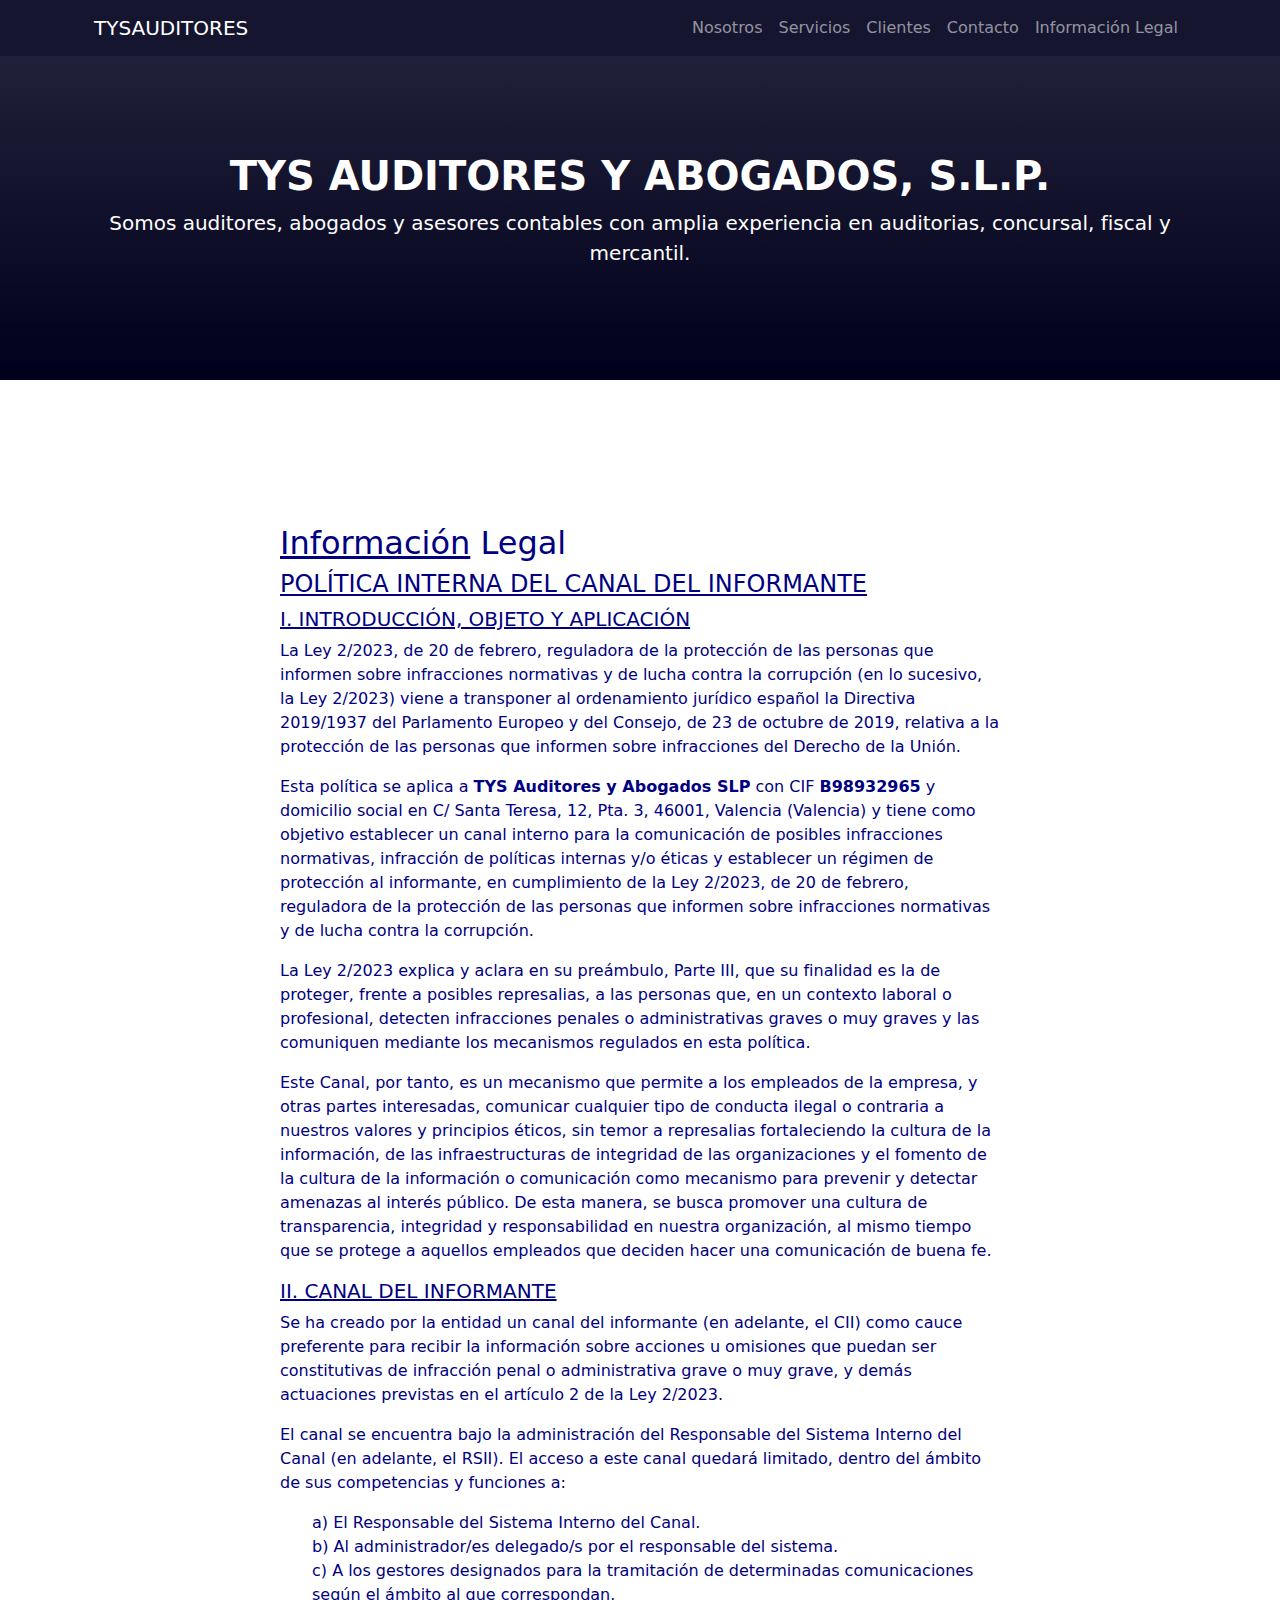
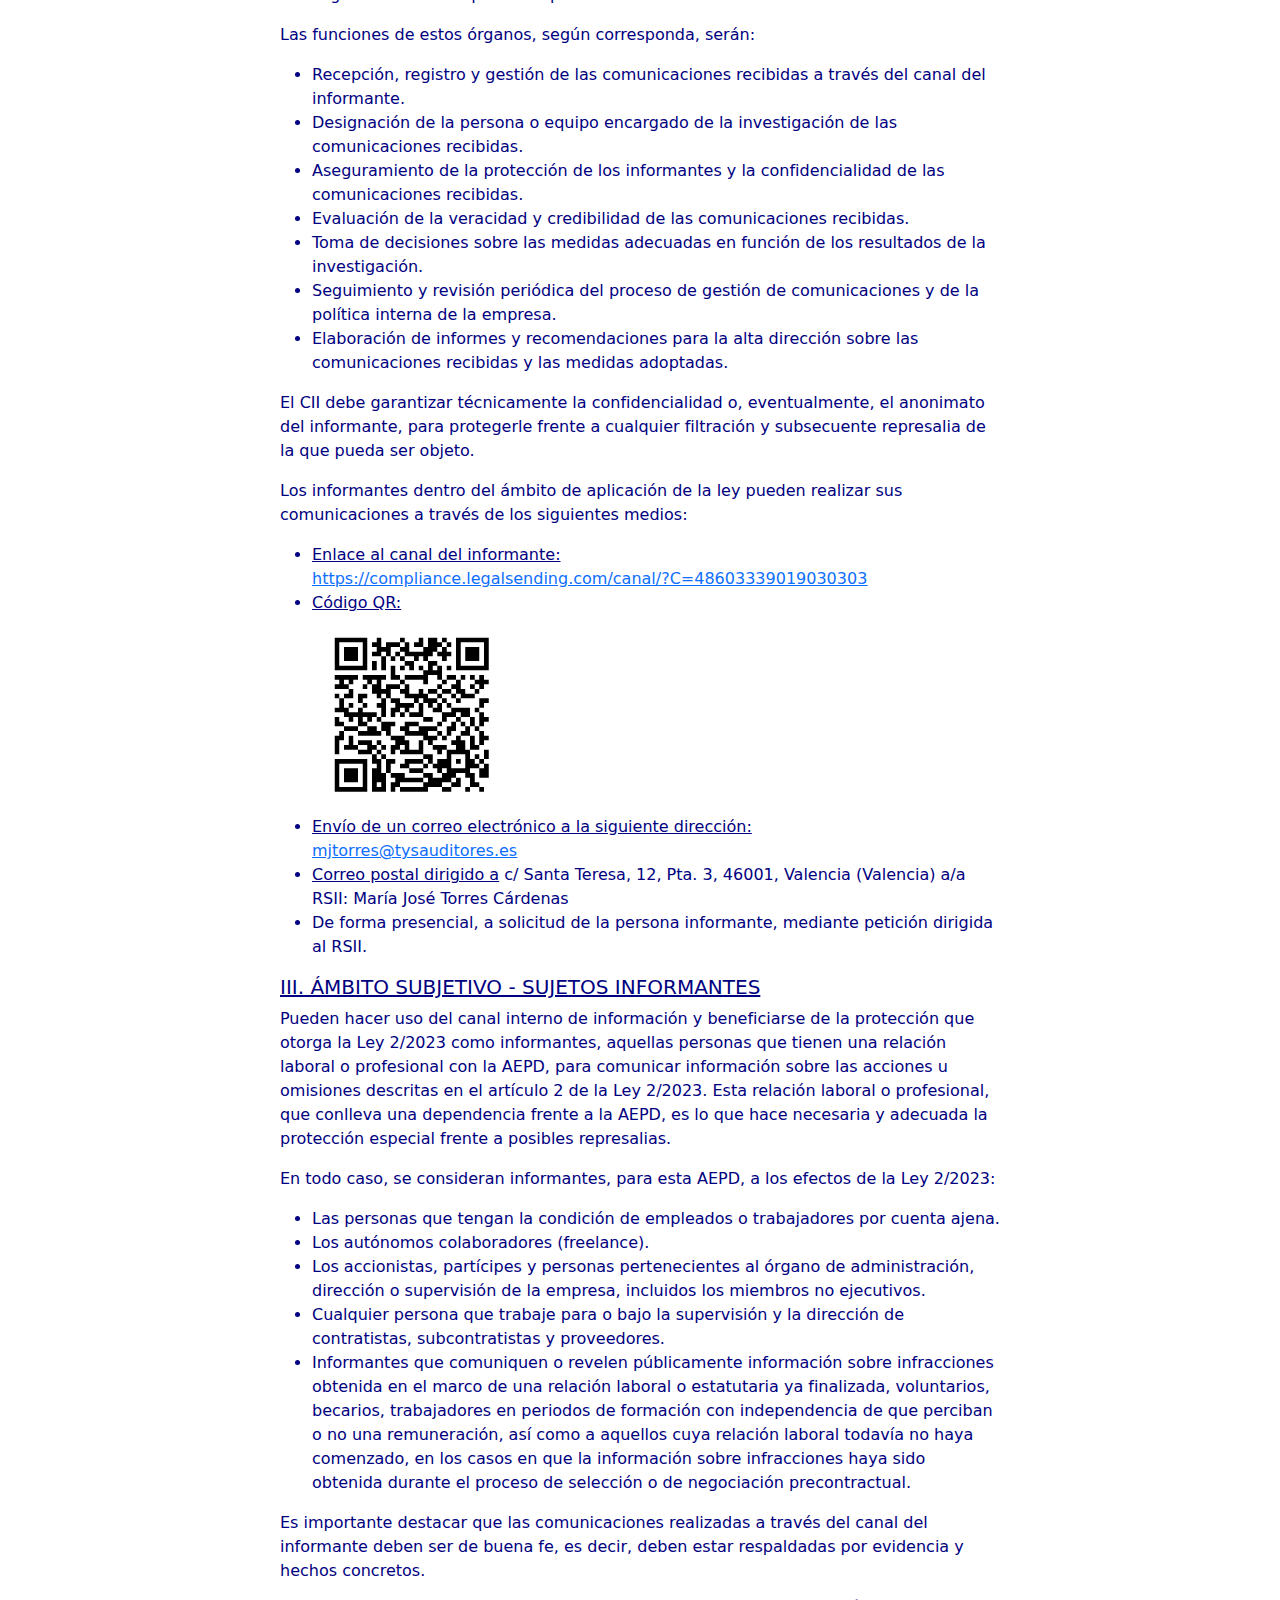
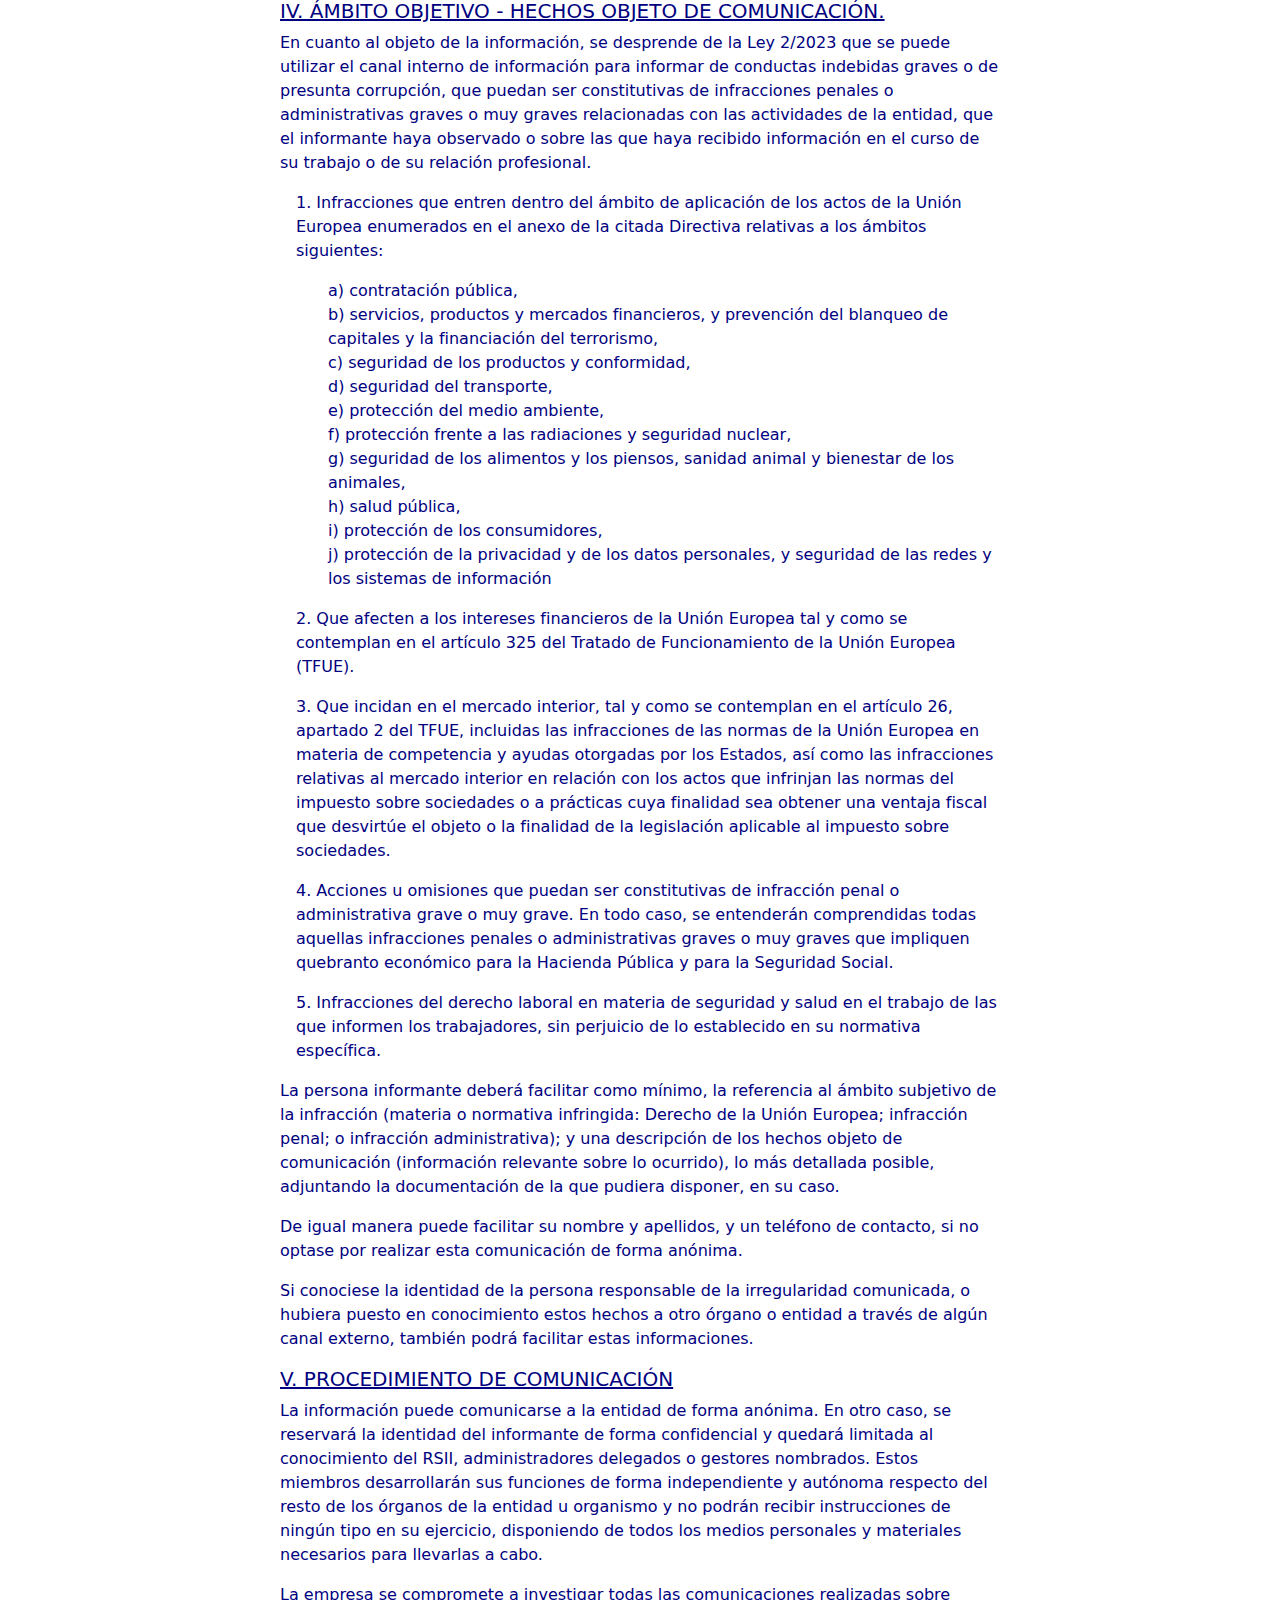
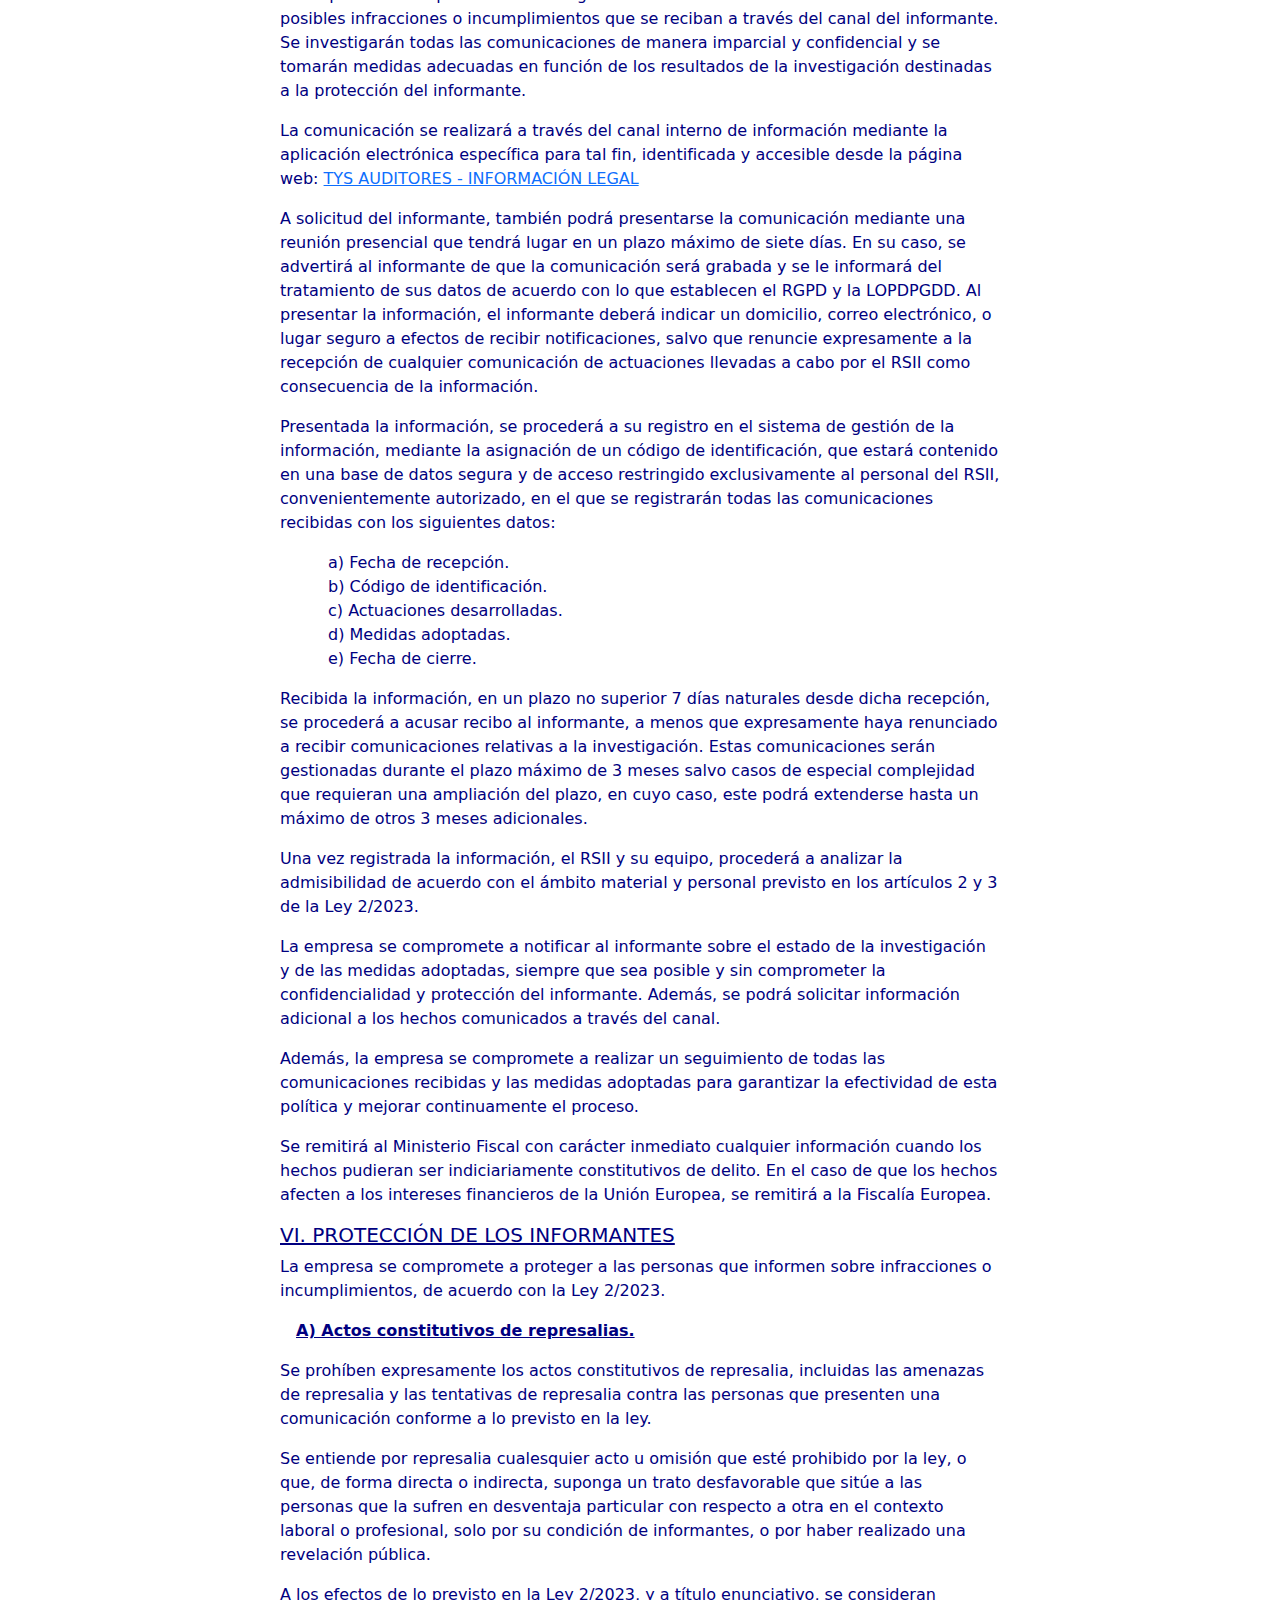
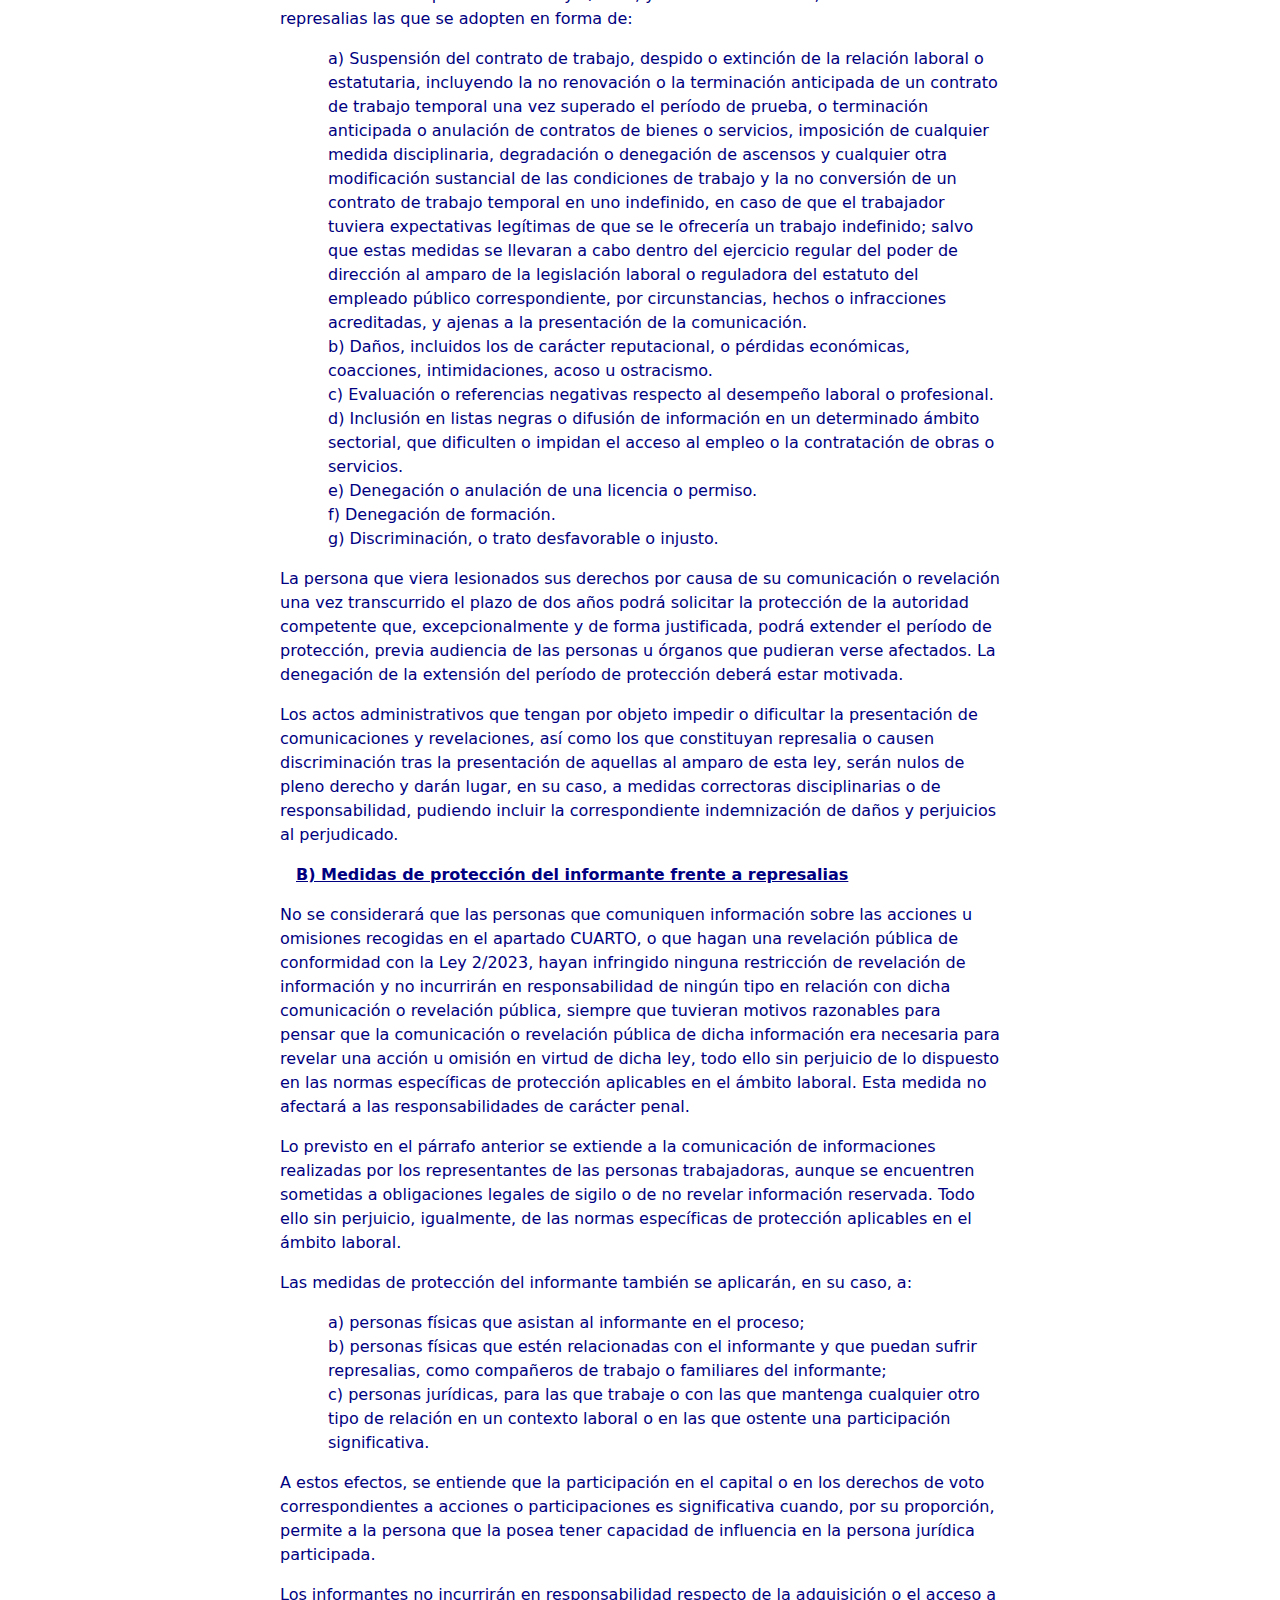
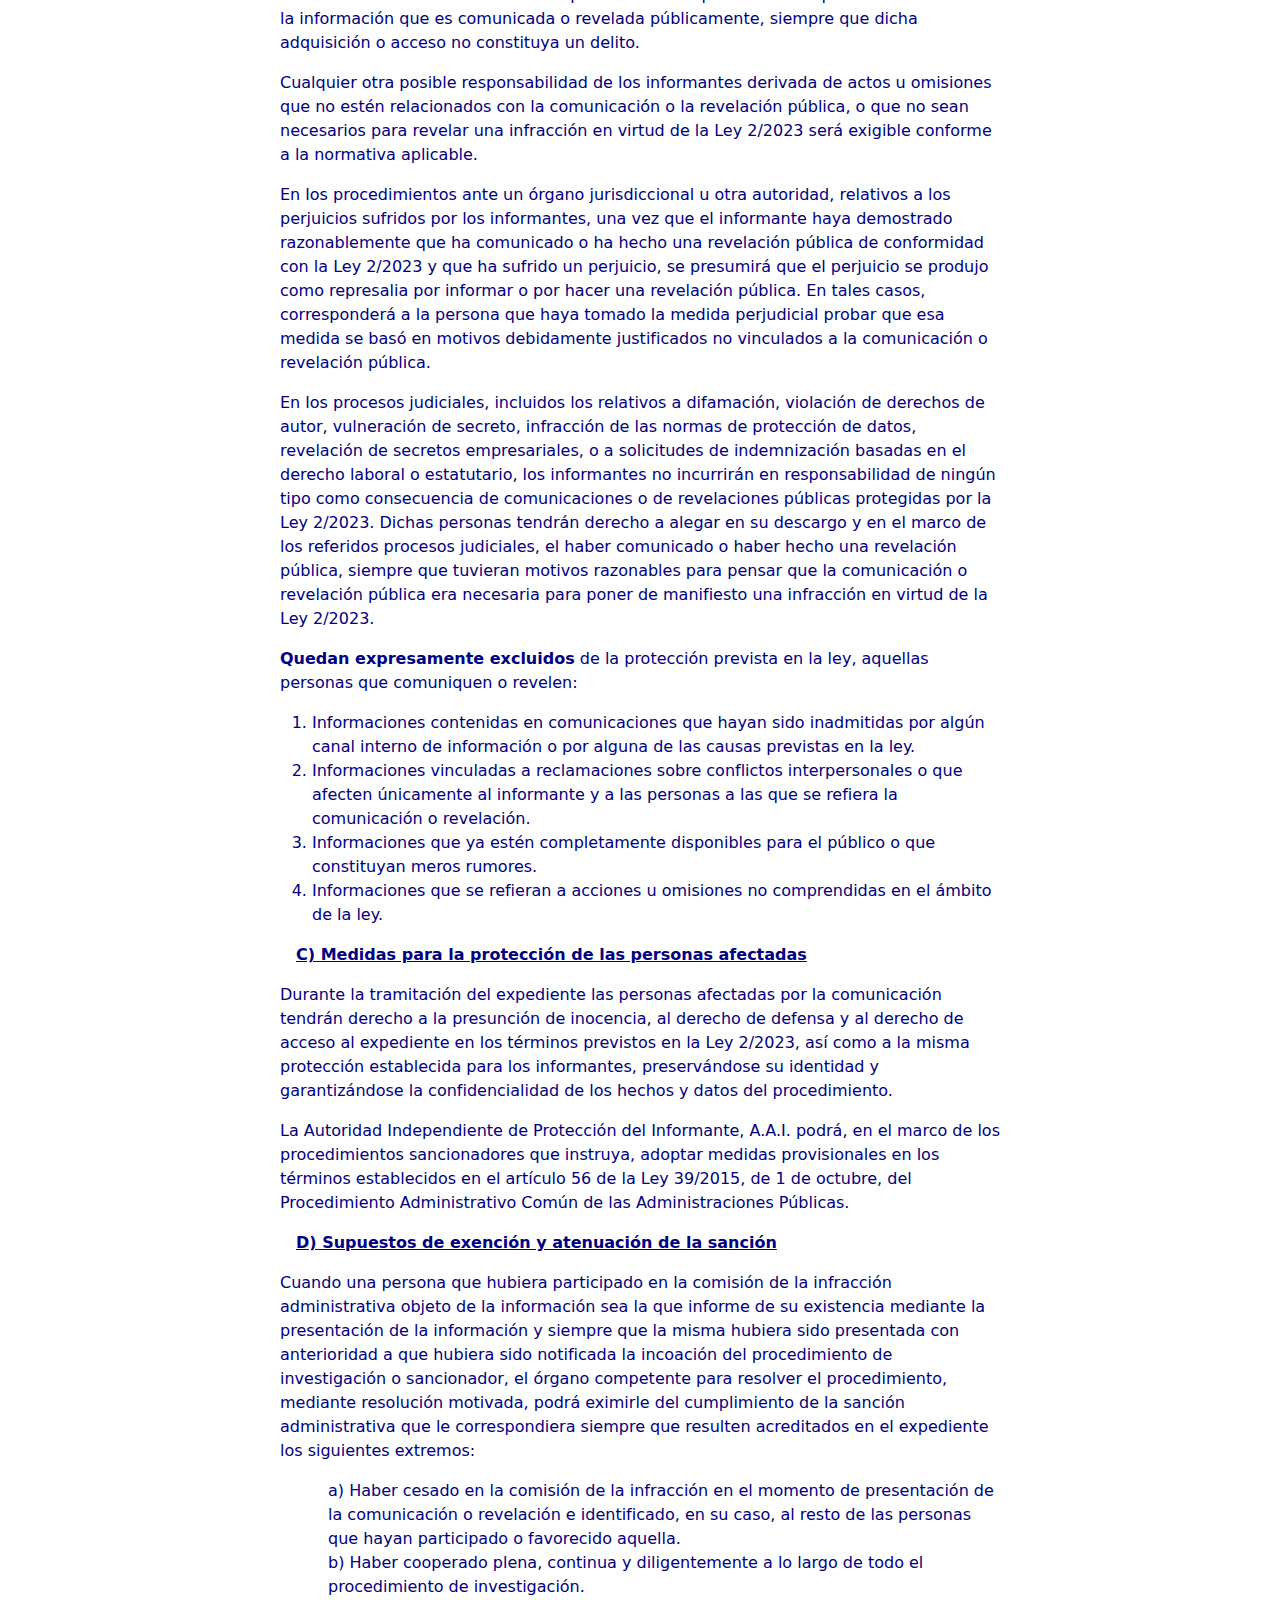
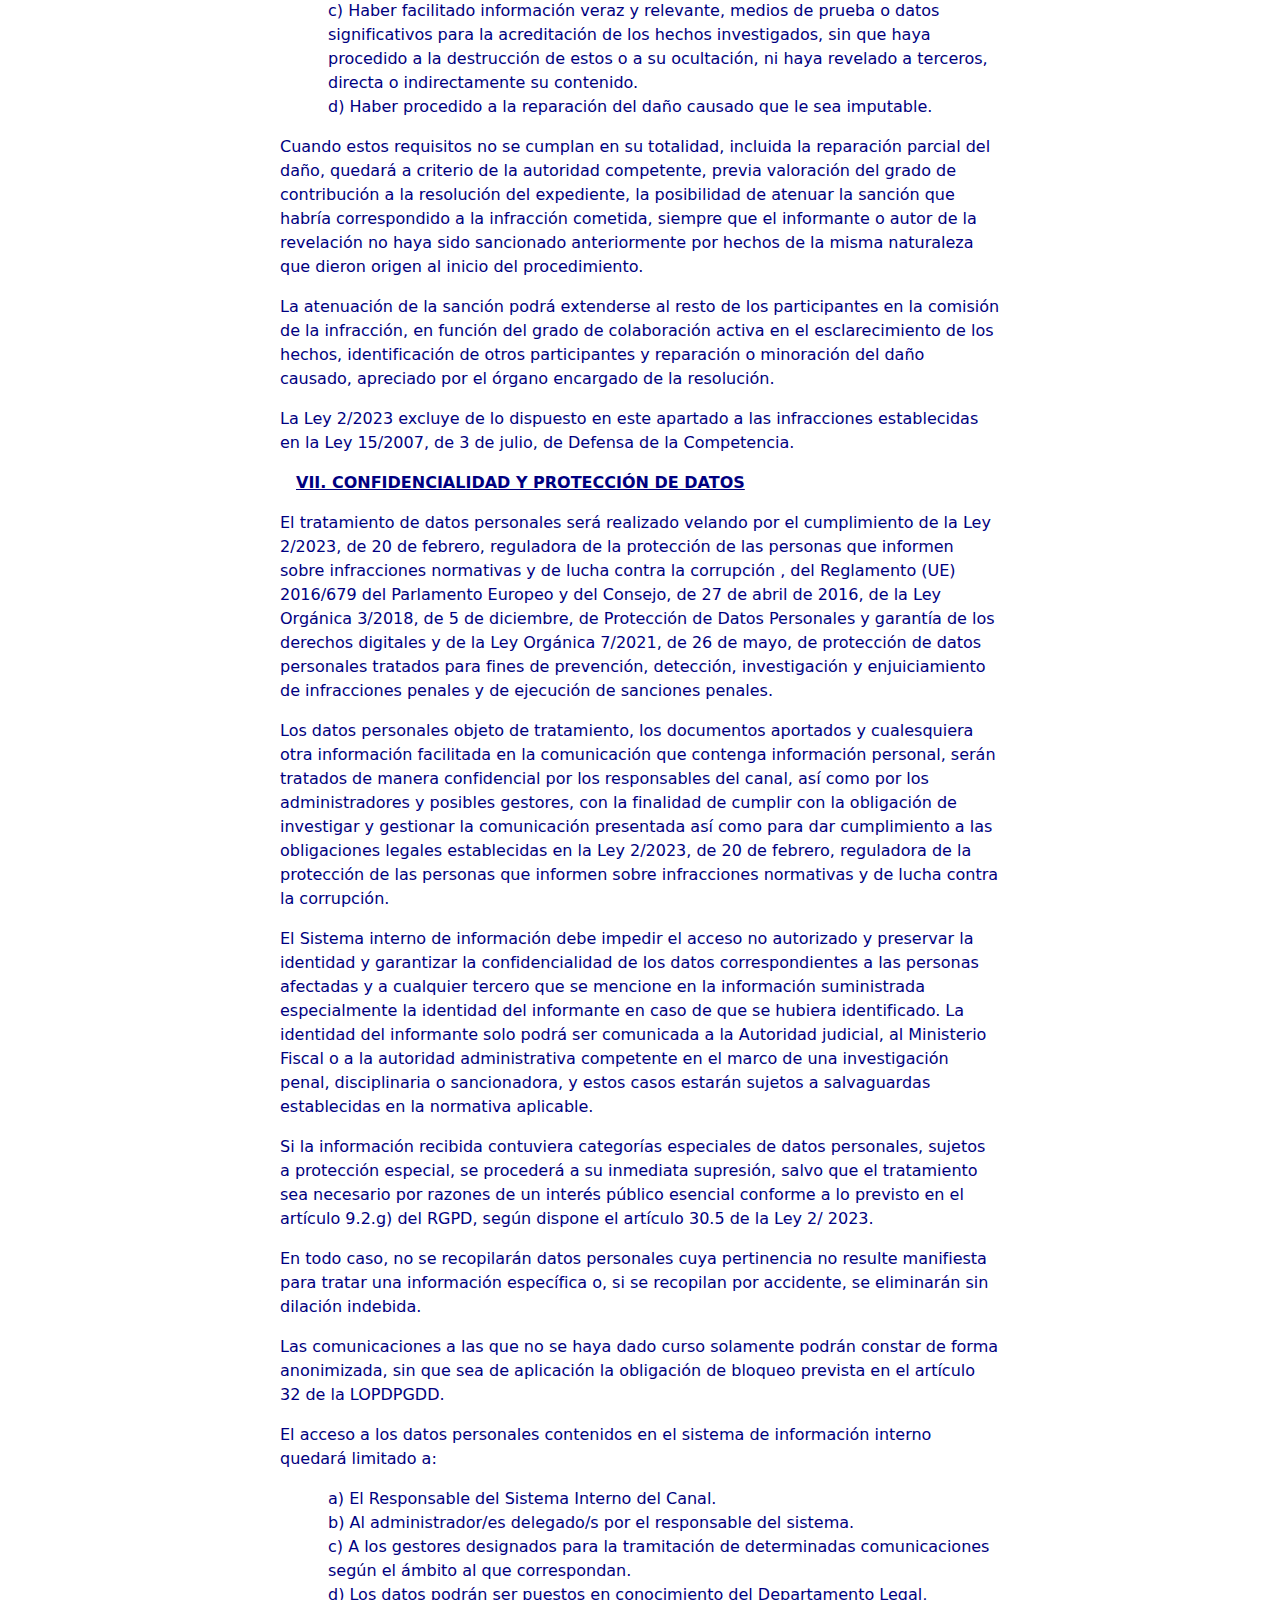
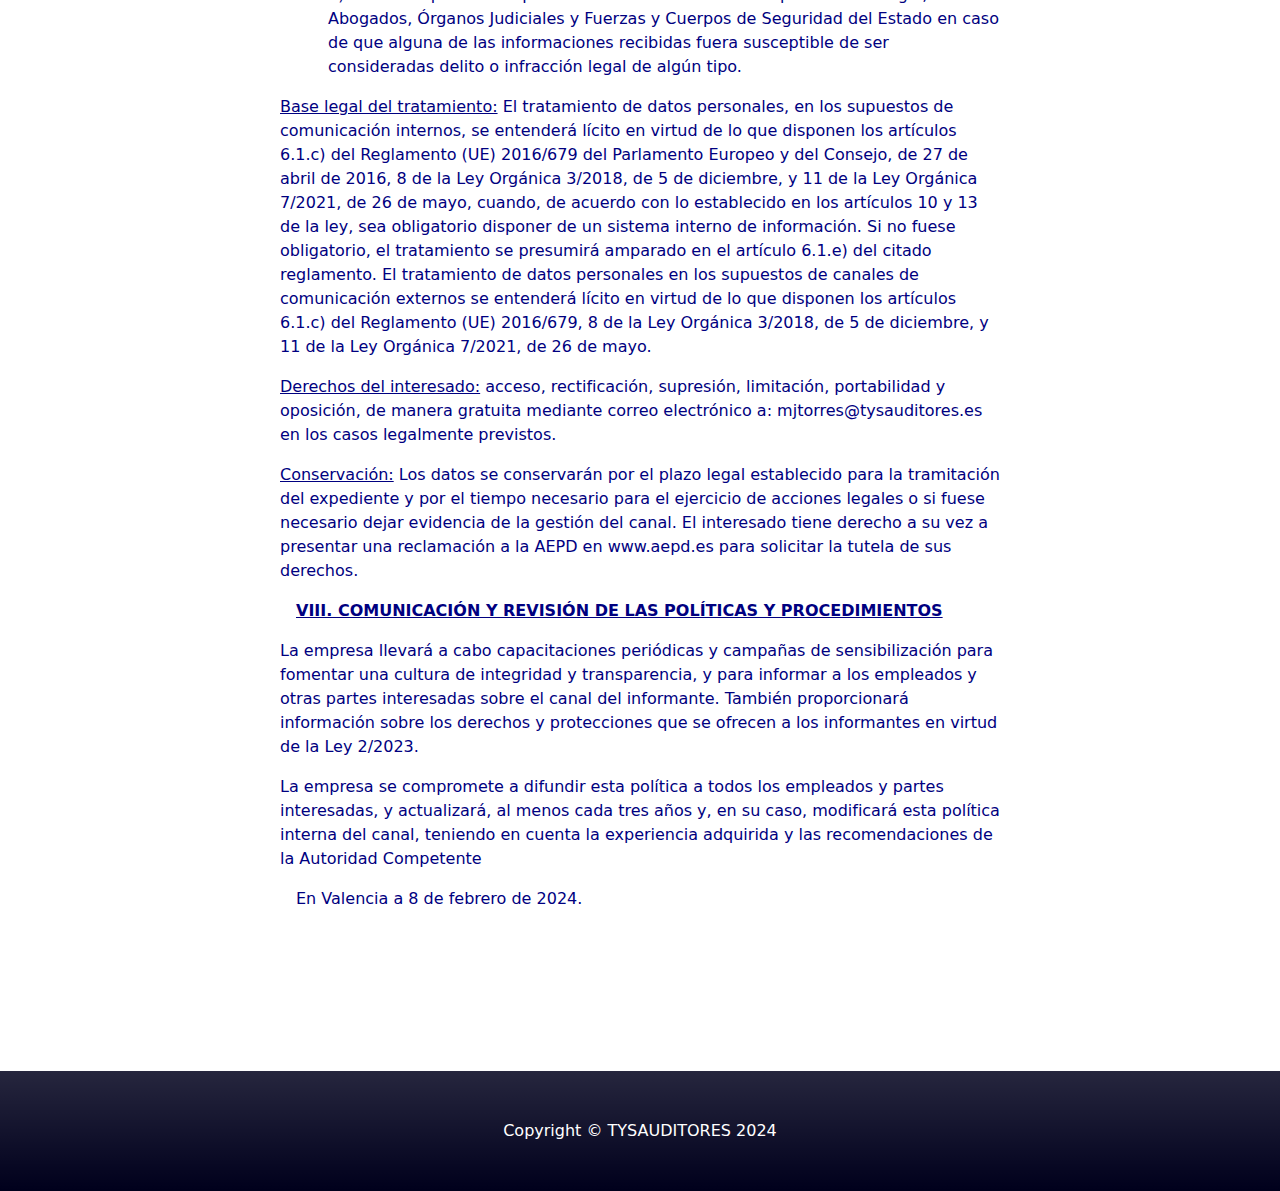
==== commit 3ba5ebec: "url" ====
--- a/informacionlegal.html
+++ b/informacionlegal.html
@@ -12,6 +12,7 @@
         <link href="css/miestilo.css" rel="stylesheet" />
     </head>
     <body id="page-top">
+        <button id="scroll-to-top" onclick="scrollToTop()">Subir</button>
         <nav class="navbar navbar-expand-lg navbar-dark bs-dark fixed-top" id="mainNav">
             <div class="container px-4">
                 <a class="navbar-brand" href="#page-top">TYSAUDITORES</a>
@@ -156,7 +157,7 @@
                             incumplimientos que se reciban a través del canal del informante. Se investigarán todas las comunicaciones de manera
                             imparcial y confidencial y se tomarán medidas adecuadas en función de los resultados de la investigación destinadas
                             a la protección del informante.</p>
-                            <p>La comunicación se realizará a través del canal interno de información mediante la aplicación electrónica específica para tal fin, identificada y accesible desde la página web: __________URL PÁGINA WEB___________________</p>
+                            <p>La comunicación se realizará a través del canal interno de información mediante la aplicación electrónica específica para tal fin, identificada y accesible desde la página web: <a href="http://www.tysauditores.es/informacionlegal.html">TYS AUDITORES - INFORMACIÓN LEGAL</a></p>
                         <p>A solicitud del informante, también podrá presentarse la comunicación mediante una reunión presencial que tendrá
                             lugar en un plazo máximo de siete días. En su caso, se advertirá al informante de que la comunicación será grabada y
                             se le informará del tratamiento de sus datos de acuerdo con lo que establecen el RGPD y la LOPDPGDD. Al presentar la
@@ -374,4 +375,5 @@
             <script src="https://cdn.jsdelivr.net/npm/bootstrap@5.2.3/dist/js/bootstrap.bundle.min.js"></script>
             <!-- Core theme JS-->
             <script src="js/scripts.js"></script>
+            <script src="js/miscript.js"></script>
 </html>--- a/css/miestilo.css
+++ b/css/miestilo.css
@@ -17,4 +17,17 @@
 
 .sangria {
     margin-left:1em;
+}
+
+#scroll-to-top {
+    display: none;
+    position: fixed;
+    bottom: 20px;
+    right: 20px;
+    background-color: #15152F;
+    color: #fff;
+    padding: 10px 20px;
+    border: none;
+    border-radius: 5px;
+    cursor: pointer;
 }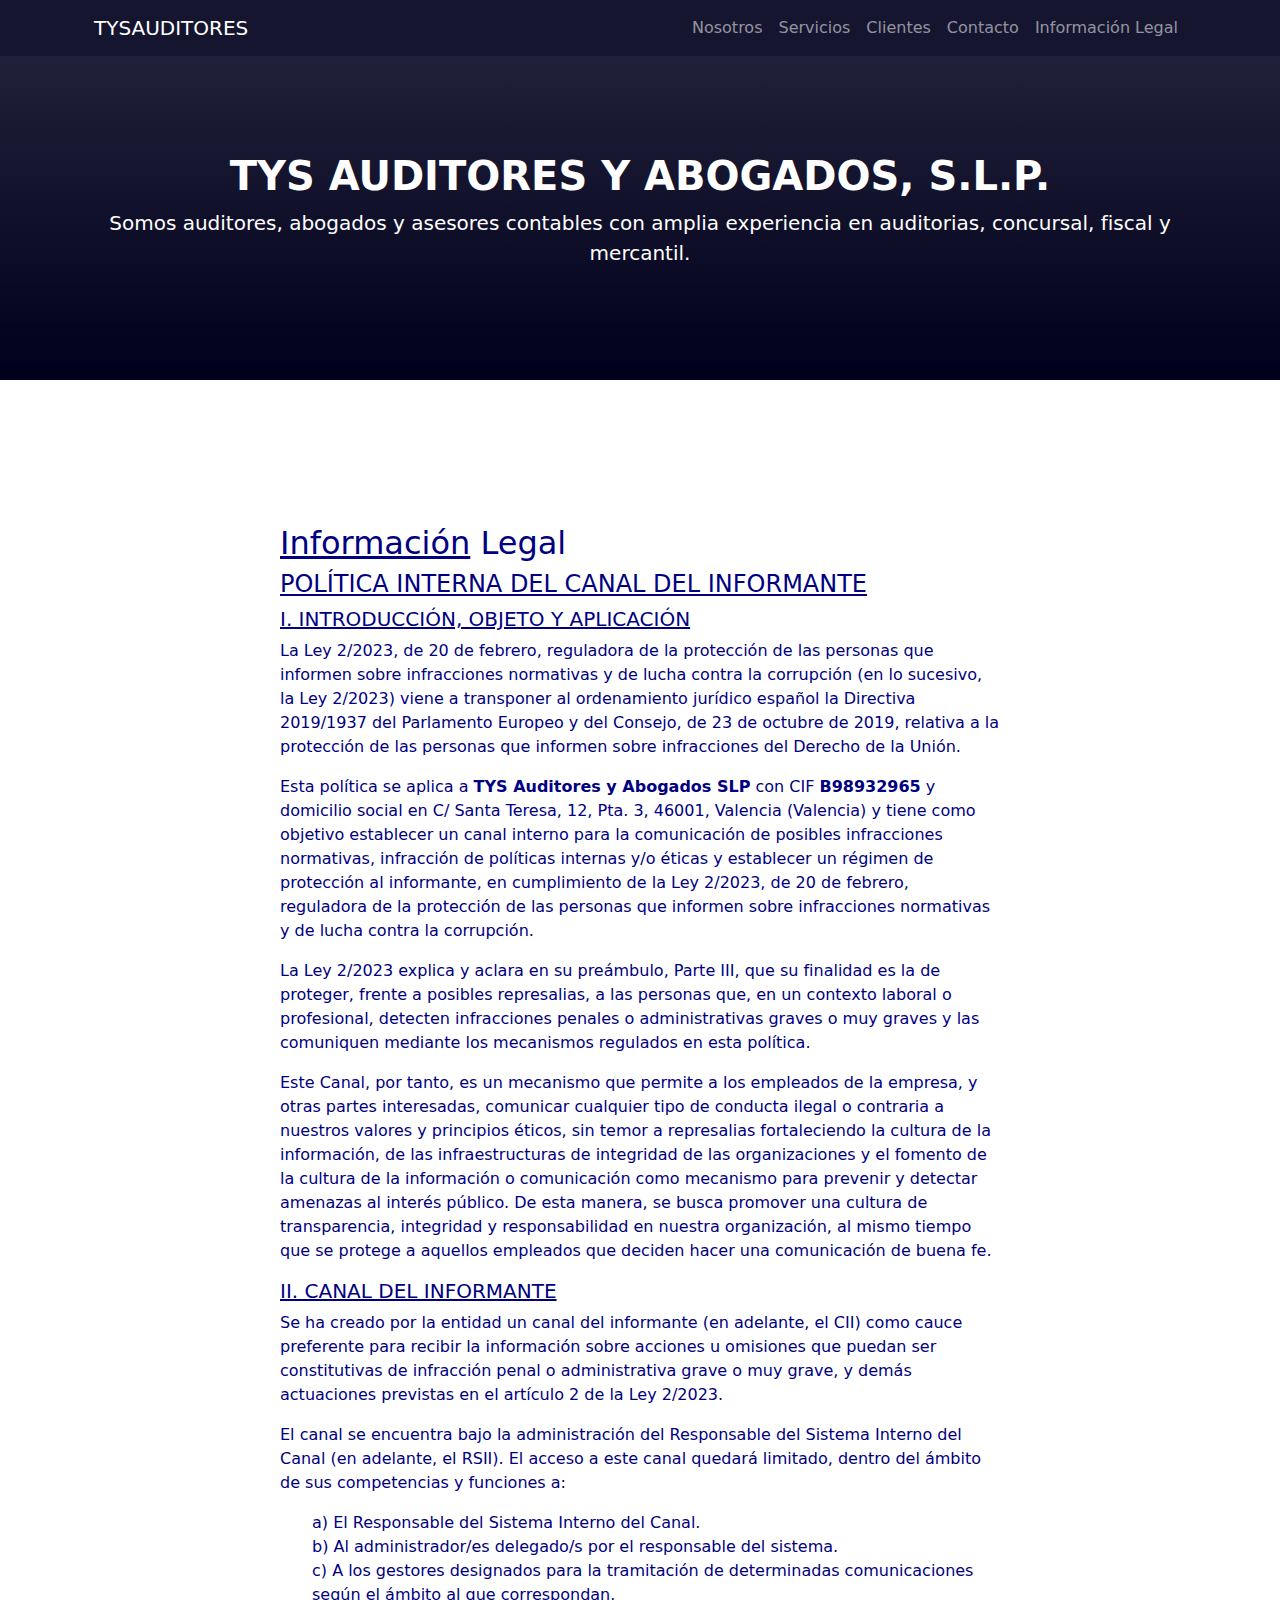
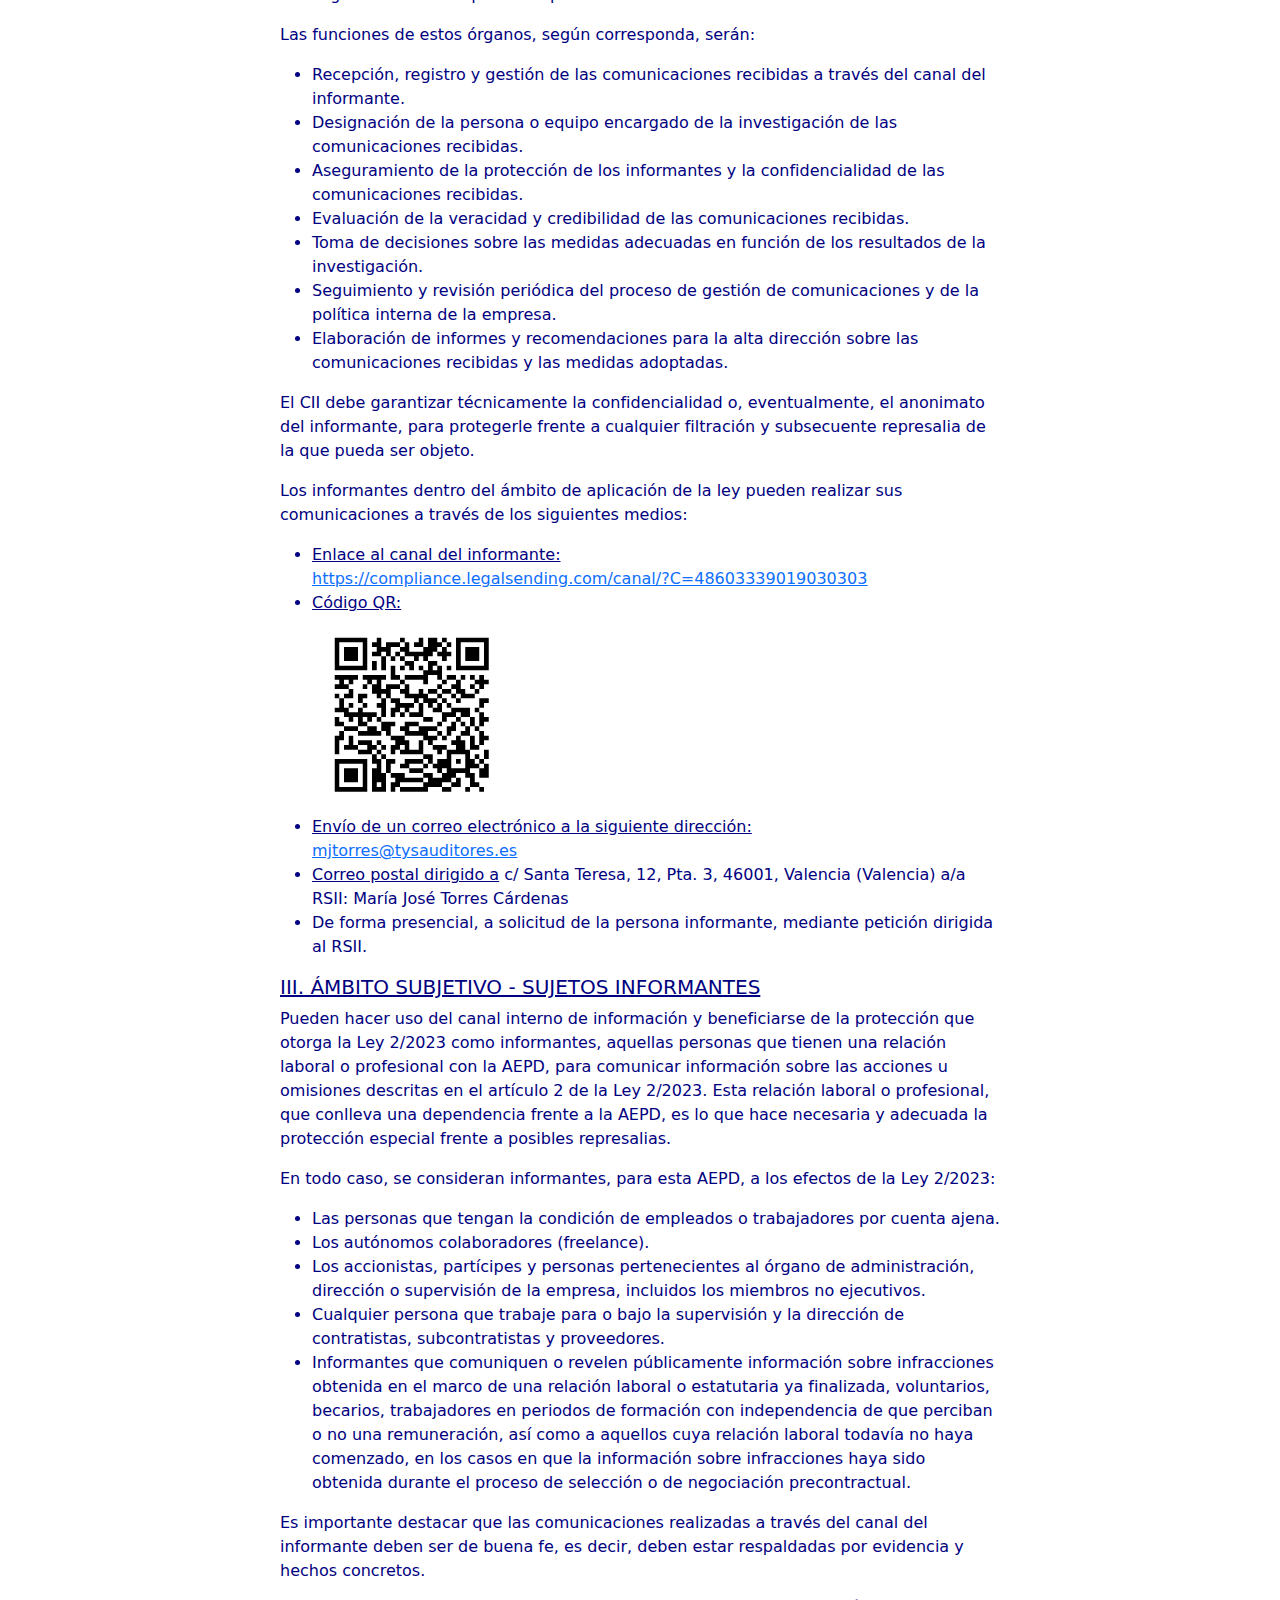
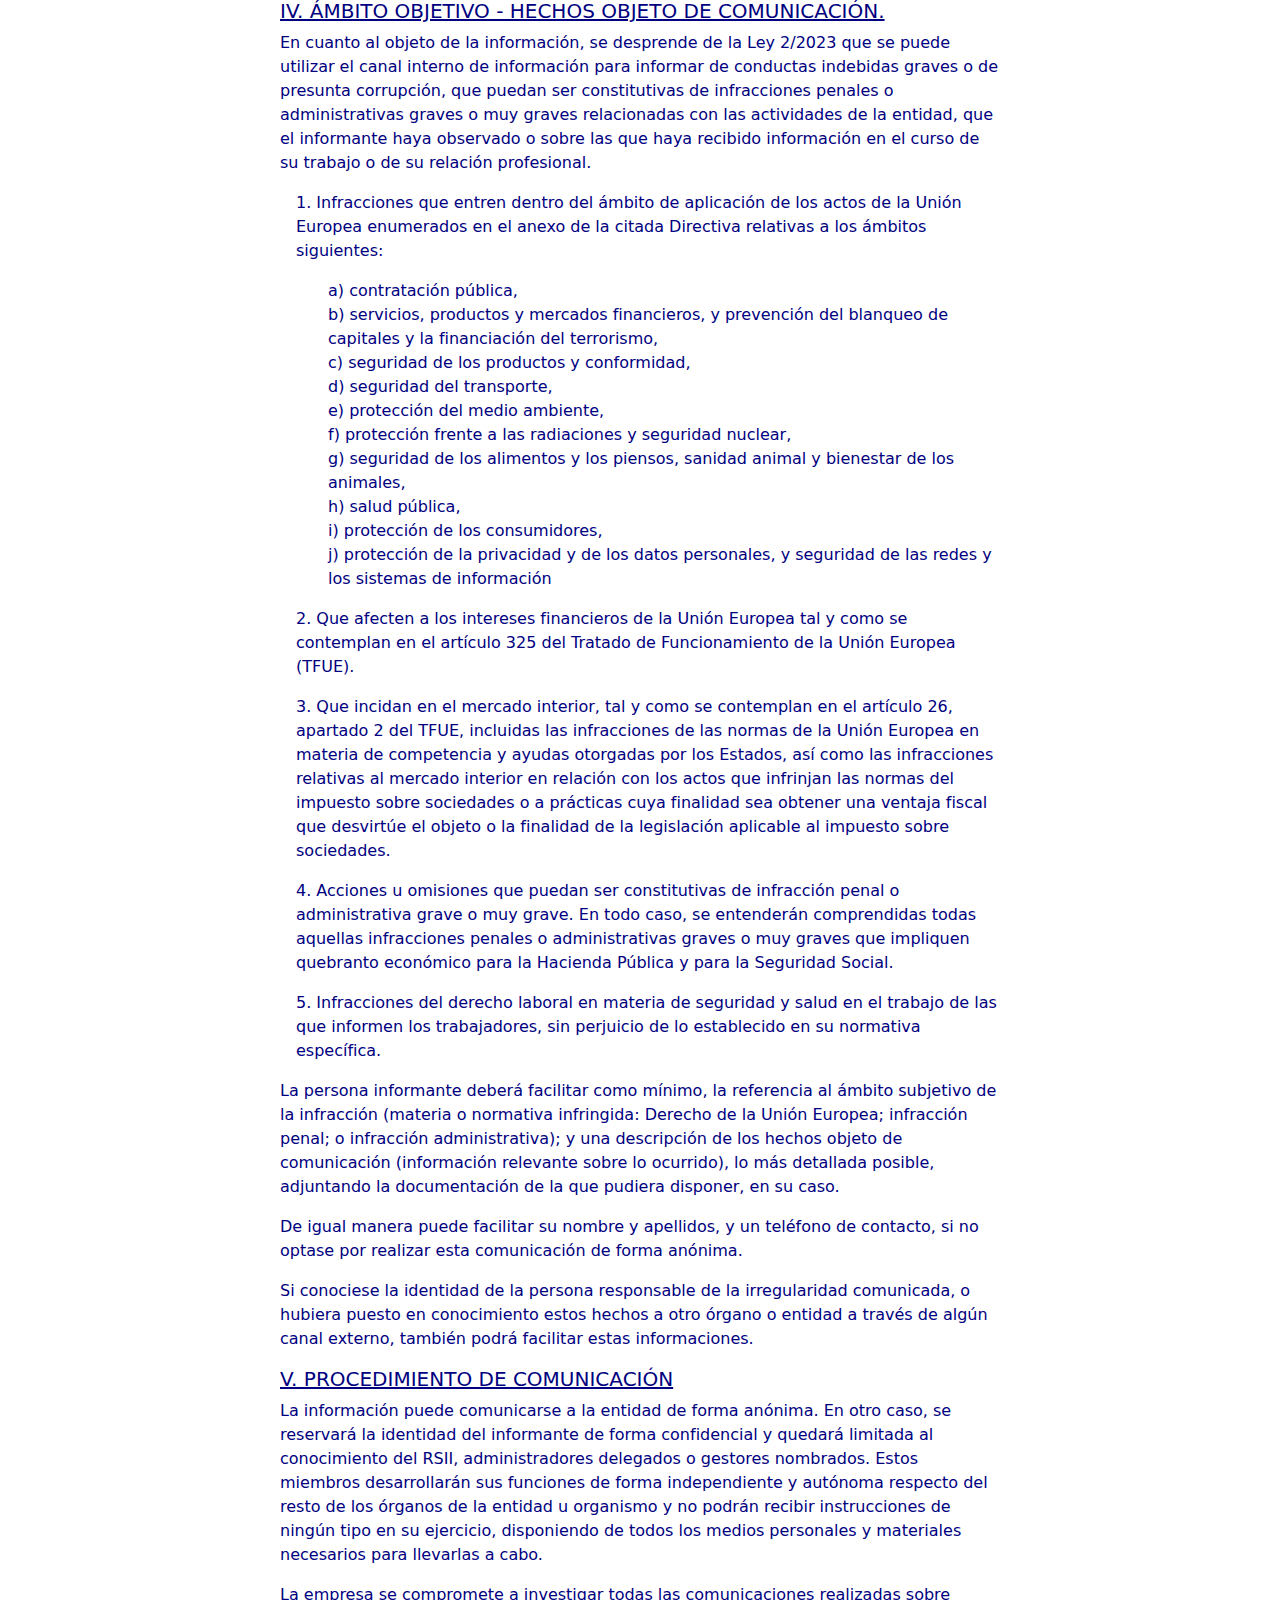
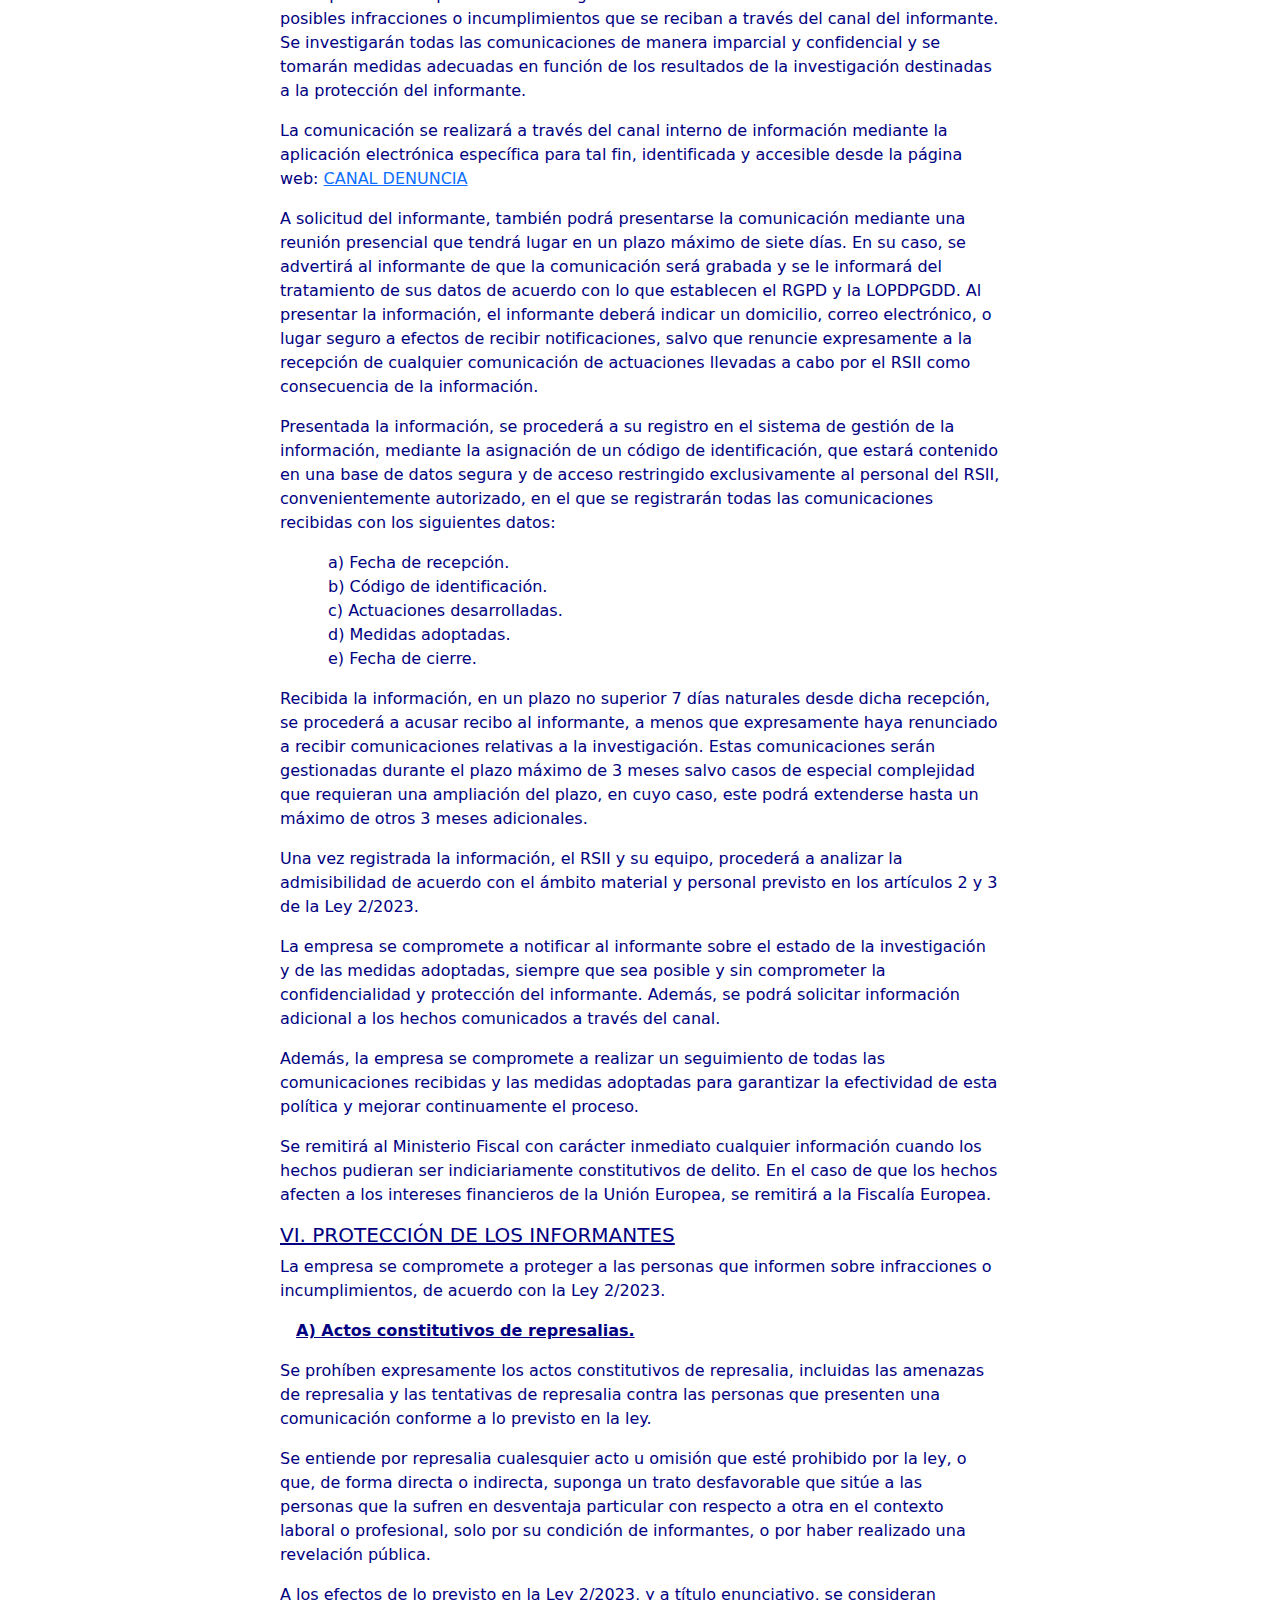
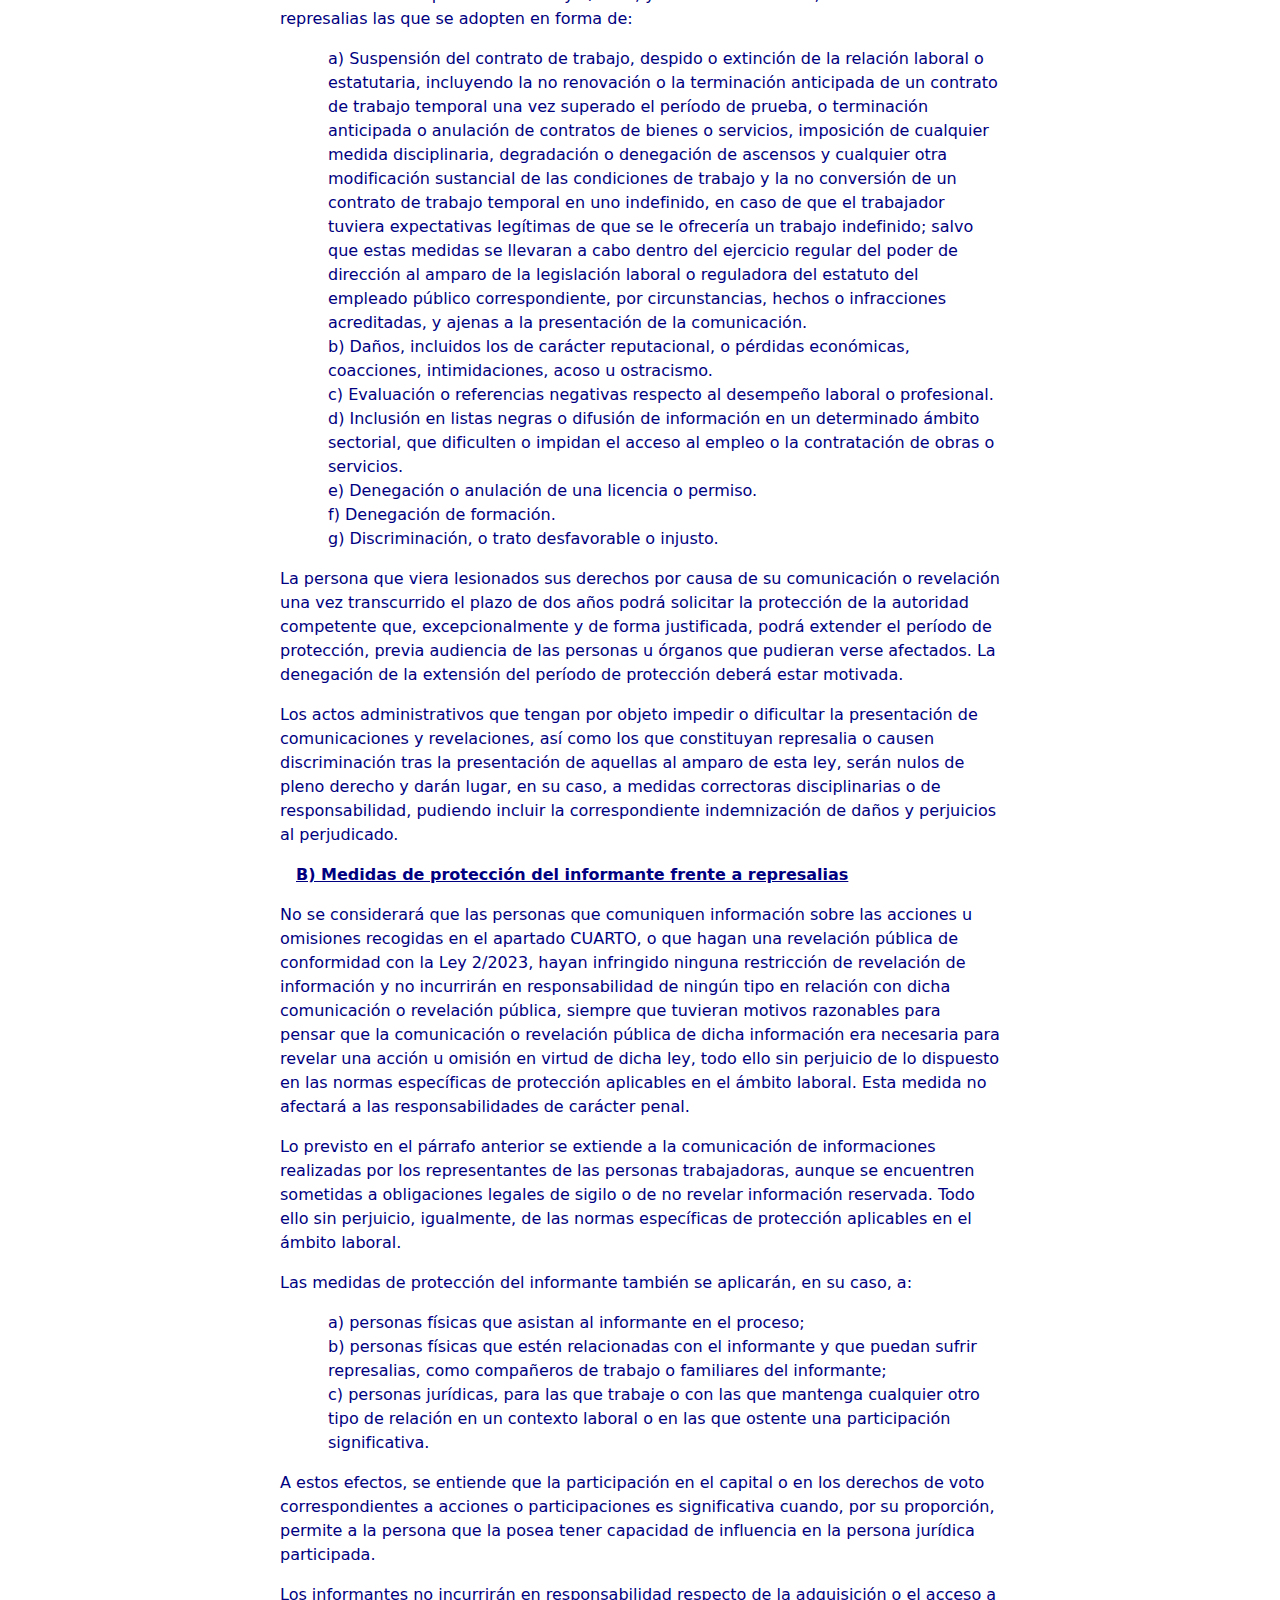
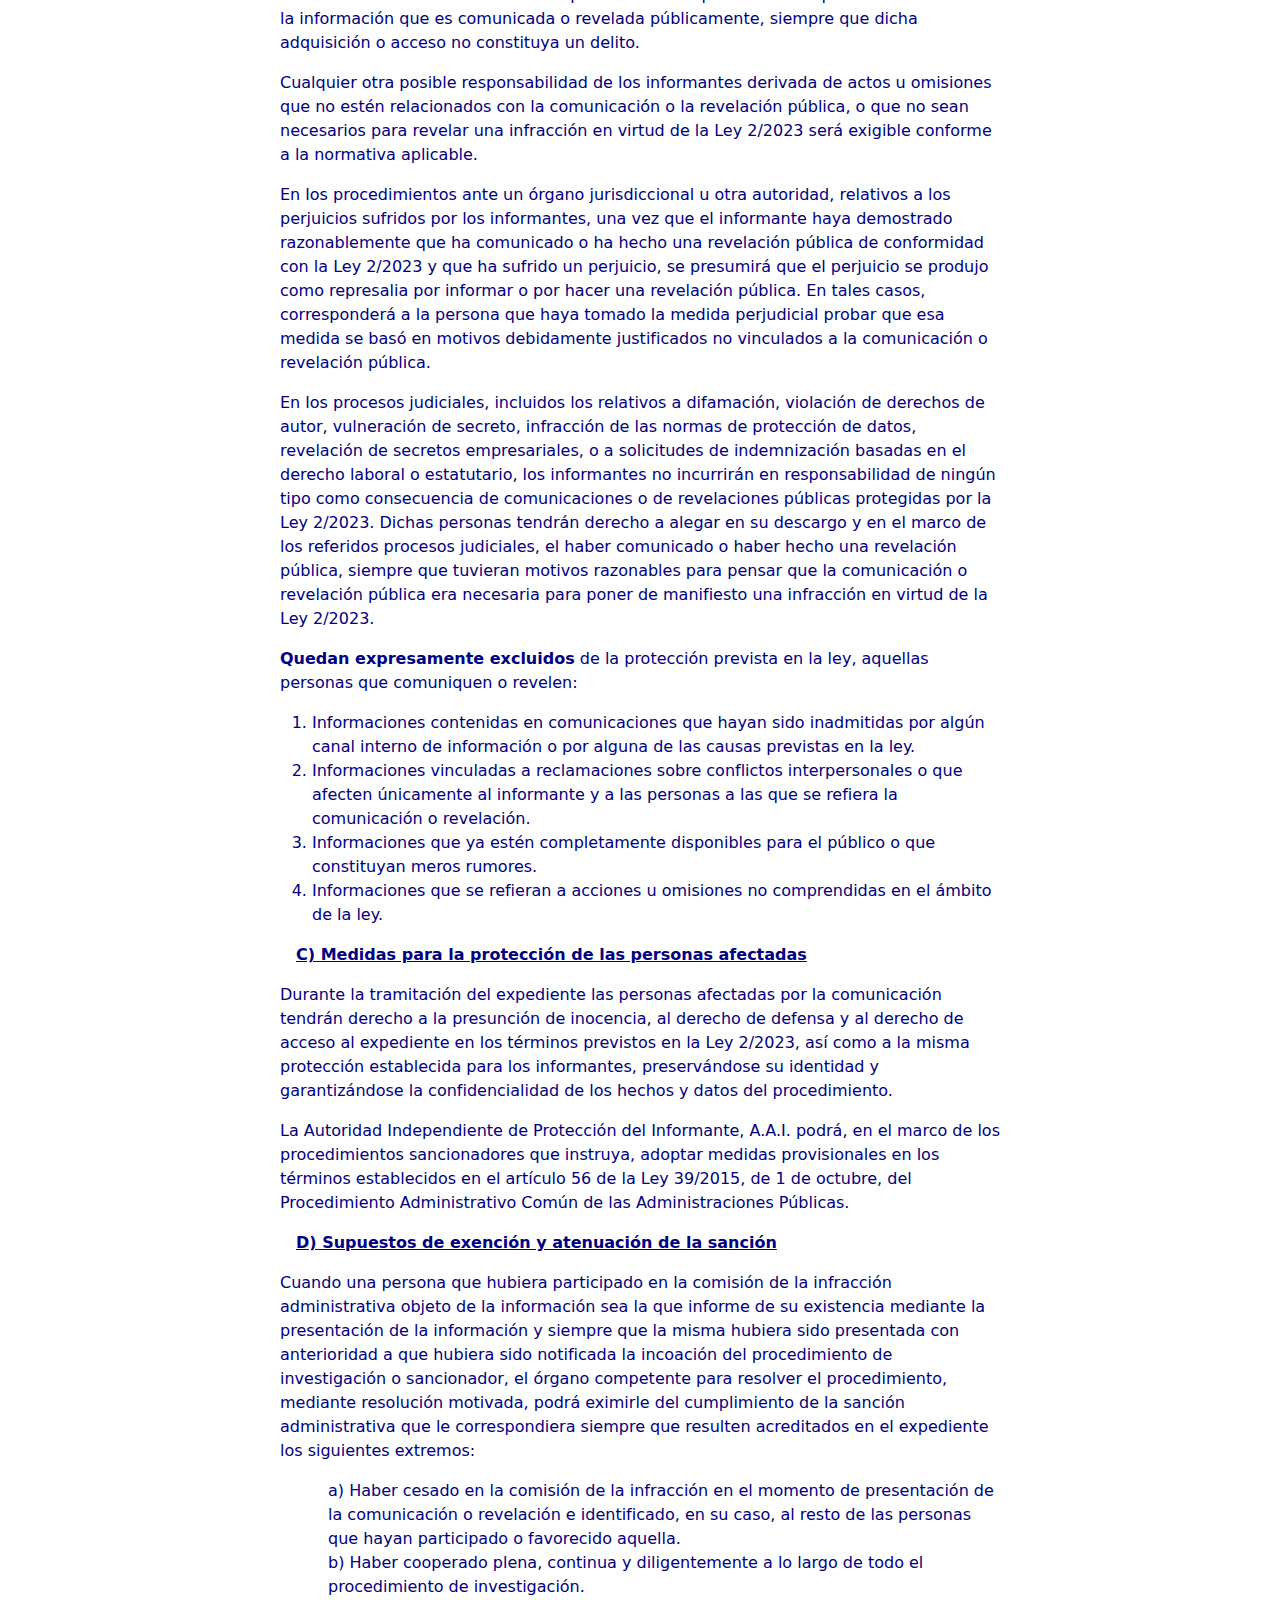
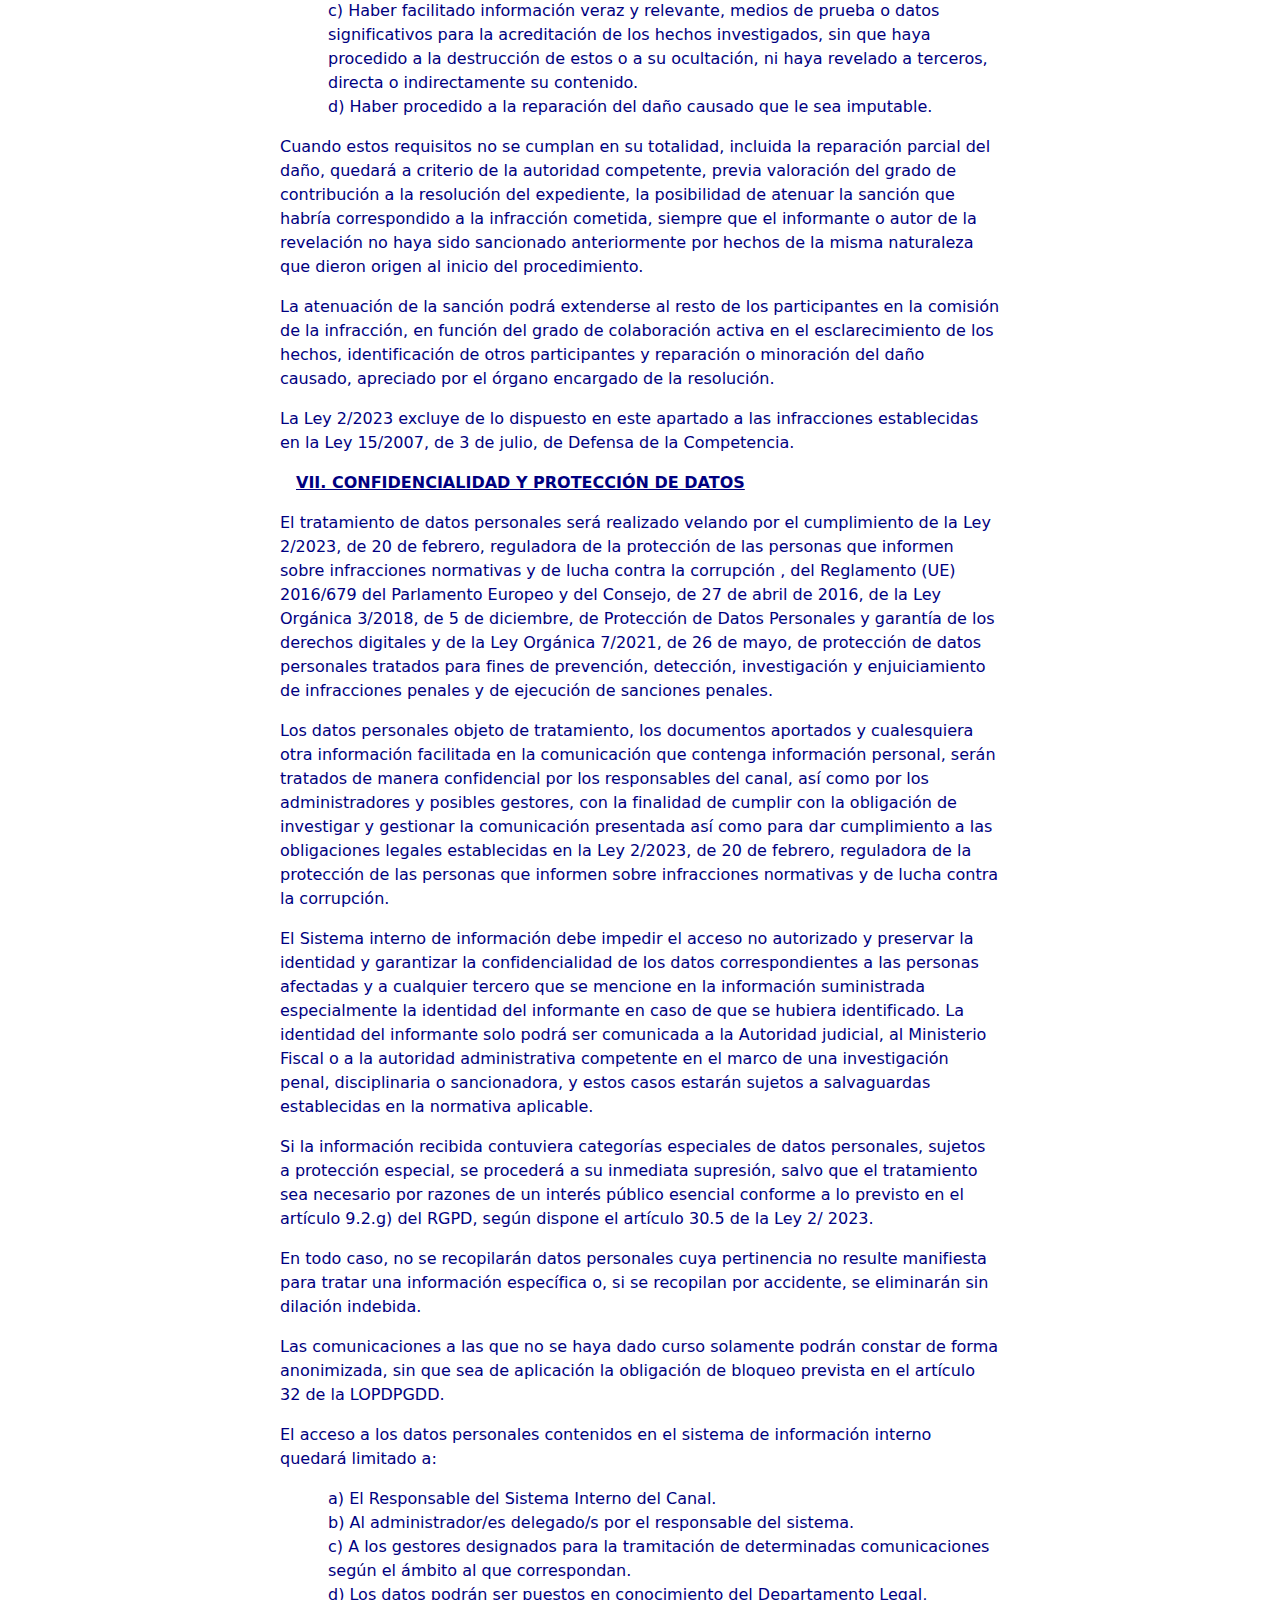
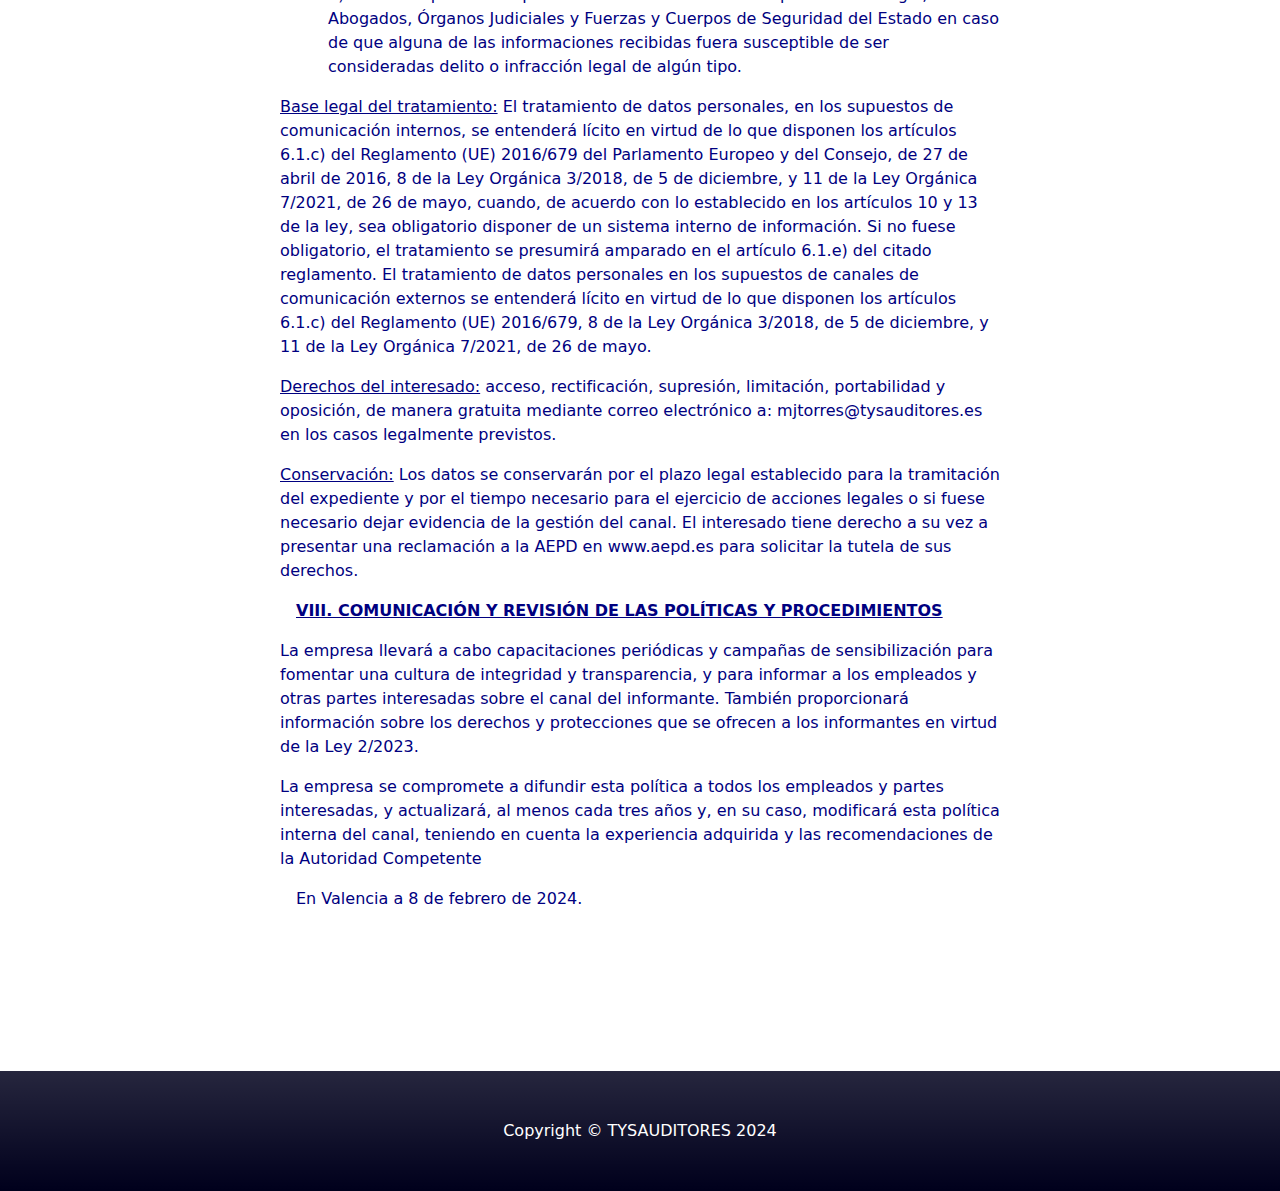
==== commit c8f3cc52: "fix url" ====
--- a/informacionlegal.html
+++ b/informacionlegal.html
@@ -157,7 +157,7 @@
                             incumplimientos que se reciban a través del canal del informante. Se investigarán todas las comunicaciones de manera
                             imparcial y confidencial y se tomarán medidas adecuadas en función de los resultados de la investigación destinadas
                             a la protección del informante.</p>
-                            <p>La comunicación se realizará a través del canal interno de información mediante la aplicación electrónica específica para tal fin, identificada y accesible desde la página web: <a href="http://www.tysauditores.es/informacionlegal.html">TYS AUDITORES - INFORMACIÓN LEGAL</a></p>
+                            <p>La comunicación se realizará a través del canal interno de información mediante la aplicación electrónica específica para tal fin, identificada y accesible desde la página web: <a href="https://compliance.legalsending.com/canal/?C=48603339019030303" target="_blank">CANAL DENUNCIA</a></p>
                         <p>A solicitud del informante, también podrá presentarse la comunicación mediante una reunión presencial que tendrá
                             lugar en un plazo máximo de siete días. En su caso, se advertirá al informante de que la comunicación será grabada y
                             se le informará del tratamiento de sus datos de acuerdo con lo que establecen el RGPD y la LOPDPGDD. Al presentar la
